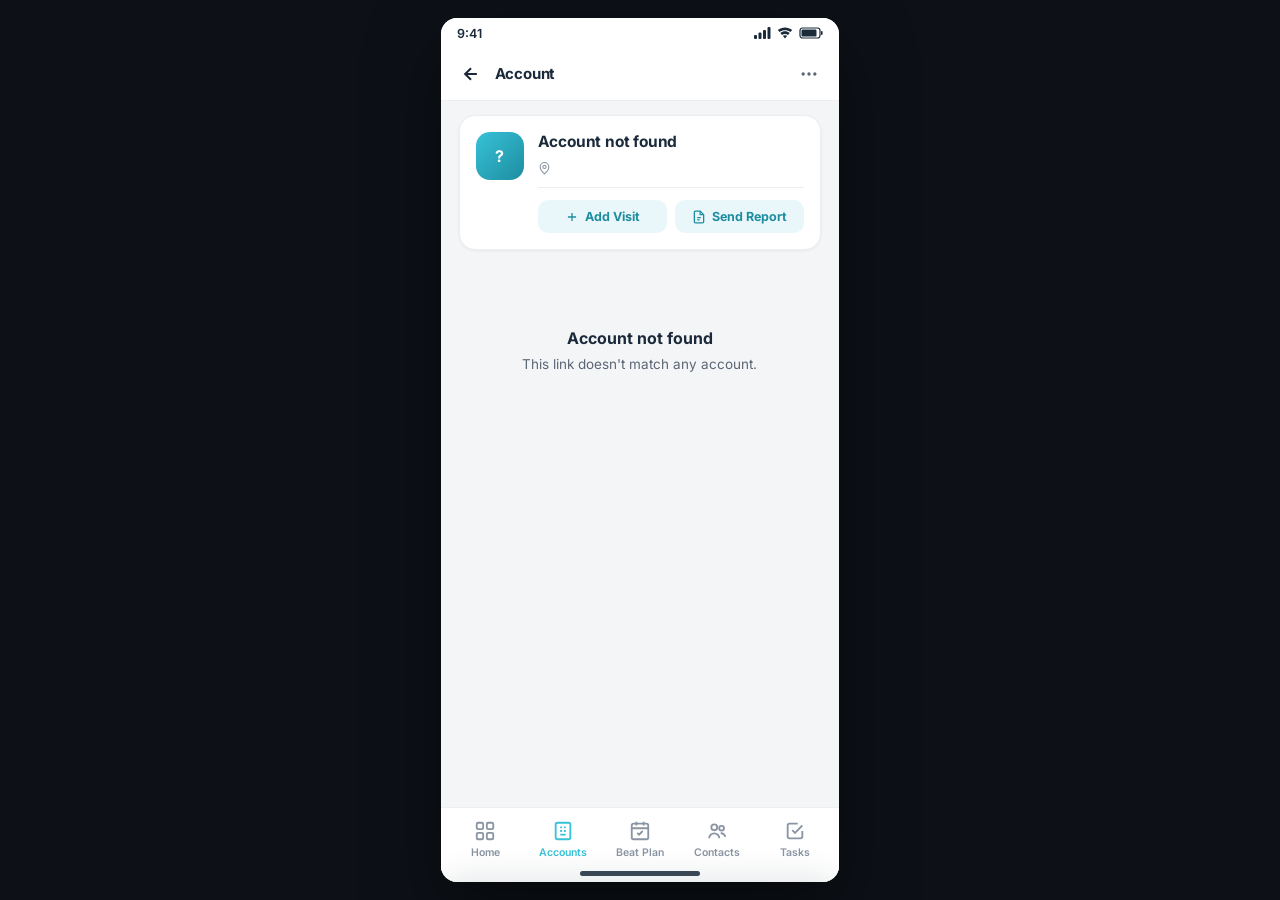
==== accounts/index.html @ ef7cdc22 "Phase 1: add account-centric Accounts module - ACCOUNTS data model with 3 types (referral/venue/corp" ====
<!DOCTYPE html>
<html lang="en">
<head>
<meta charset="UTF-8"/>
<meta name="viewport" content="width=device-width,initial-scale=1.0,maximum-scale=1.0,user-scalable=no"/>
<title>Accounts · Sakra Sales</title>
<link rel="preconnect" href="https://fonts.googleapis.com">
<link rel="preconnect" href="https://fonts.gstatic.com" crossorigin>
<link href="https://fonts.googleapis.com/css2?family=Inter:wght@400;600;700&display=swap" rel="stylesheet">
<link rel="stylesheet" href="/assets/styles.css">
</head>
<body>
<div class="device" id="device">
  <div class="stage">

    <!-- LIST -->
    <div class="screen-view" id="view-list">
      <div class="appheader">
        <div class="header-row">
          <h1 class="page-title">Accounts</h1>
          <div class="avatar" onclick="location.href='/profile'">RH</div>
        </div>
      </div>
      <div class="chiprow" id="account-chips"></div>
      <div class="searchwrap"><div class="search">
        <svg width="18" height="18" viewBox="0 0 24 24" fill="none" stroke="currentColor" stroke-width="2"><circle cx="11" cy="11" r="7"/><path d="M21 21l-4.3-4.3"/></svg>
        <input id="account-search" placeholder="Search by account name, area" oninput="renderAccounts()">
      </div></div>
      <div class="toolsrow">
        <span class="count" id="account-count">— accounts</span>
        <div class="tools">
          <button class="iconbtn" onclick="openSheet('a-filter')" title="Filter"><svg width="16" height="16" viewBox="0 0 24 24" fill="none" stroke="currentColor" stroke-width="2"><path d="M3 5h18l-7 8v6l-4 2v-8z"/></svg></button>
        </div>
      </div>
      <div class="screen"><div class="pad" id="account-list" style="padding-top:0;"></div></div>
    </div>

    <!-- DETAIL -->
    <div class="screen-view" id="view-detail">
      <div class="vd-topbar">
        <a class="vd-back" href="/accounts" onclick="event.preventDefault();bucketGo('/accounts');">
          <svg width="20" height="20" viewBox="0 0 24 24" fill="none" stroke="currentColor" stroke-width="2.5"><path d="M19 12H5M12 5l-7 7 7 7"/></svg>
        </a>
        <div class="vd-topbar-title">
          <div class="vd-visit-id">Account</div>
          <div class="vd-follow-up" id="ad-sub"></div>
        </div>
        <button class="vd-topbar-action" onclick="snack('More actions — built next.')"><svg width="20" height="20" viewBox="0 0 24 24" fill="currentColor"><circle cx="5" cy="12" r="2"/><circle cx="12" cy="12" r="2"/><circle cx="19" cy="12" r="2"/></svg></button>
      </div>
      <div class="screen"><div style="padding:0 0 32px;">
        <div class="vd-hero-wrap">
          <div class="vd-hero">
            <div class="vd-hero-avatar" id="ad-avatar">AC</div>
            <div class="vd-hero-body">
              <div class="vd-hero-top">
                <div style="min-width:0;flex:1;">
                  <div class="vd-hero-name" id="ad-name">Account</div>
                  <div class="vd-hero-spec" id="ad-type">Type</div>
                </div>
                <span class="pill up" id="ad-status" style="margin-top:2px;">Status</span>
              </div>
              <div class="vd-hero-clinic">
                <svg width="13" height="13" viewBox="0 0 24 24" fill="none" stroke="currentColor" stroke-width="2"><path d="M12 22s-8-7-8-13a8 8 0 0 1 16 0c0 6-8 13-8 13z"/><circle cx="12" cy="9" r="3"/></svg>
                <span class="ct" id="ad-addr"></span>
              </div>
              <div class="vd-hero-actions">
                <button class="vd-hero-action" onclick="addVisit()">
                  <svg width="14" height="14" viewBox="0 0 24 24" fill="none" stroke="currentColor" stroke-width="2.2"><path d="M12 5v14M5 12h14"/></svg>
                  Add Visit
                </button>
                <button class="vd-hero-action" onclick="snack('Send report — built next.')">
                  <svg width="14" height="14" viewBox="0 0 24 24" fill="none" stroke="currentColor" stroke-width="2.2"><path d="M14 2H6a2 2 0 0 0-2 2v16a2 2 0 0 0 2 2h12a2 2 0 0 0 2-2V8z"/><path d="M14 2v6h6M9 13h6M9 17h4"/></svg>
                  Send Report
                </button>
              </div>
            </div>
          </div>
        </div>
        <div style="padding:0 18px 32px;" id="ad-content"></div>
      </div></div>
    </div>

  </div>

  <!-- Filter sheet -->
  <div class="sheet-backdrop" id="a-filter-backdrop" onclick="closeSheet('a-filter')"></div>
  <div class="bottom-sheet" id="a-filter-sheet">
    <div class="sheet-handle"></div>
    <div class="sheet-header">
      <span class="sheet-title">Filters</span>
      <button class="sheet-close" onclick="closeSheet('a-filter')"><svg width="14" height="14" viewBox="0 0 24 24" fill="none" stroke="currentColor" stroke-width="2.5"><path d="M18 6L6 18M6 6l12 12"/></svg></button>
    </div>
    <div class="sf-section">
      <div class="sf-section-h">Status</div>
      <div class="sf-chips" id="a-filter-status"></div>
    </div>
    <div class="sheet-footer">
      <button class="btn secondary" onclick="resetAccountsFilter()">Reset</button>
      <button class="btn btn-primary" onclick="applyAccountsFilter()">Apply</button>
    </div>
  </div>
</div>

<script src="/assets/data.js"></script>
<script src="/assets/shell.js"></script>
<script>
initShell('accounts');

const as_={type:"All",filter:{status:[]},filterDraft:{status:[]}};

function renderChips(){
  const chips=[["All","All"],["referral","Referral"],["venue","Venue"],["corporate","Corporate"]];
  document.getElementById('account-chips').innerHTML=chips.map(([k,l])=>`<button class="chip ${as_.type===k?'active':''}" onclick="setType('${k}')">${l}</button>`).join('');
}
function setType(t){as_.type=t;renderChips();renderAccounts();}

/* ── Filter sheet ── */
const _openSheetOrig=openSheet;
openSheet=function(id){ if(id==='a-filter') populateAccountsFilterSheet(); _openSheetOrig(id); };
function populateAccountsFilterSheet(){
  as_.filterDraft={status:[...as_.filter.status]};
  document.getElementById('a-filter-status').innerHTML=["Prospect","Active","On-hold"].map(s=>`<button class="sf-chip-multi ${as_.filterDraft.status.includes(s)?'sel':''}" onclick="toggleAFilter('${s}',this)">${s}</button>`).join('');
}
function toggleAFilter(val,btn){
  const list=as_.filterDraft.status;const i=list.indexOf(val);
  if(i>=0) list.splice(i,1); else list.push(val);
  btn.classList.toggle('sel');
}
function applyAccountsFilter(){as_.filter={status:[...as_.filterDraft.status]};closeSheet('a-filter');renderAccounts();}
function resetAccountsFilter(){as_.filterDraft={status:[]};populateAccountsFilterSheet();}

function statusClass(s){return ACC_STATUS_CLASS[s]||'up';}

function renderAccounts(){
  const q=(document.getElementById('account-search').value||'').toLowerCase();
  let rows=ACCOUNTS.filter(a=>{
    const typeOk=as_.type==='All'||a.type===as_.type;
    const statusOk=!as_.filter.status.length||as_.filter.status.includes(a.status);
    const qOk=!q||a.name.toLowerCase().includes(q)||a.addr.toLowerCase().includes(q)||(a.sub||'').toLowerCase().includes(q);
    return typeOk&&statusOk&&qOk;
  });
  rows=[...rows].sort((x,y)=>x.created-y.created);
  document.getElementById('account-count').textContent=`${rows.length} account${rows.length!==1?'s':''}`;
  const list=document.getElementById('account-list');
  if(!rows.length){list.innerHTML='<div class="empty"><div class="et">No accounts found</div><div class="ed">Try a different name, type, or status.</div></div>';return;}
  list.innerHTML=rows.map(a=>{
    const slug=slugify(a.name);
    const meta=ACCOUNT_TYPE_META[a.type];
    const noVisit=/no visits/i.test(a.lastVisit);
    const foot=noVisit
      ?`<span class="foot-meta no-visits"><svg width="14" height="14" viewBox="0 0 24 24" fill="none" stroke="currentColor" stroke-width="2"><circle cx="12" cy="12" r="9"/><path d="M8 12h8"/></svg>No visits yet</span>`
      :`<span class="foot-meta"><svg width="14" height="14" viewBox="0 0 24 24" fill="none" stroke="currentColor" stroke-width="2"><circle cx="12" cy="12" r="9"/><path d="M12 7v5l3 2"/></svg>Last visit ${a.lastVisit}</span>`;
    return `<div class="card" onclick="bucketGo('/accounts/${slug}')">
      <div class="card-top">
        <span class="card-title">${a.name}</span>
        <div class="card-top-right"><span class="pill ${statusClass(a.status)}">${a.status}</span></div>
      </div>
      <div class="inner"><div class="line"><span style="color:var(--ink-2)">${meta.chip}:</span> ${a.sub}</div><div class="line sub">${a.addr}</div></div>
      <div class="card-foot">${foot}<button class="btn btn-primary" style="padding:7px 14px;font-size:var(--f-body);" onclick="event.stopPropagation();addVisitFor('${slug}')">Add Visit</button></div>
    </div>`;
  }).join('');
}

function vRow(label,val){return `<div class="vd-row"><span class="vd-row-label">${label}</span><span class="vd-row-value">${val||'—'}</span></div>`;}

const ad={current:null,acc:{info:true,contacts:true}};

function renderDetail(slug){
  const a=findAccountBySlug(slug);
  const content=document.getElementById('ad-content');
  if(!a){
    document.getElementById('ad-name').textContent='Account not found';
    document.getElementById('ad-type').textContent='';
    document.getElementById('ad-addr').textContent='';
    document.getElementById('ad-status').style.display='none';
    document.getElementById('ad-avatar').textContent='?';
    content.innerHTML='<div class="empty" style="margin-top:24px;"><div class="et">Account not found</div><div class="ed">This link doesn\'t match any account.</div></div>';
    return;
  }
  const meta=ACCOUNT_TYPE_META[a.type];
  document.getElementById('ad-status').style.display='';
  document.getElementById('ad-avatar').textContent=accInitials(a.name);
  document.getElementById('ad-name').textContent=a.name;
  document.getElementById('ad-type').textContent=`${meta.label} · ${a.sub}`;
  document.getElementById('ad-status').textContent=a.status;
  document.getElementById('ad-status').className=`pill ${statusClass(a.status)}`;
  document.getElementById('ad-addr').textContent=a.addr;
  document.getElementById('ad-sub').textContent=`${a.id} · Last visit ${a.lastVisit}`;
  ad.current=a; ad.acc={info:true,contacts:true};

  content.innerHTML=renderTypeInfo(a)+renderContacts(a);
  bindAccordions();
  document.querySelector('#view-detail .screen').scrollTop=0;
}

/* Type-specific info block */
function renderTypeInfo(a){
  let rows='';
  if(a.type==='referral'){
    rows=vRow('Priority Tier',`P${a.tier}`)
        +vRow('Aligned Specialties',a.specialties)
        +vRow('Referrals (MTD)',`${a.referralsMTD} of ${a.referralTarget} target`)
        +vRow('Competing Hospitals',a.competing);
  } else if(a.type==='venue'){
    rows=(a.households?vRow('Households',a.households.toLocaleString('en-IN')):'')
        +vRow('Footfall Potential',a.footfall)
        +vRow('Past Camps',a.pastCamps)
        +vRow('Preferred Timing',a.preferredTiming);
  } else if(a.type==='corporate'){
    rows=vRow('Employees',a.employees.toLocaleString('en-IN'))
        +vRow('Current Insurer',a.insurer)
        +vRow('Package Tier',a.packageTier)
        +vRow('Renewal Date',a.renewal);
  }
  const meta=ACCOUNT_TYPE_META[a.type];
  return `<div class="acc ${ad.acc.info?'open':''}" data-key="info">
    <div class="acc-head">
      <div class="acc-icon">${meta.icon}</div>
      <div class="acc-title"><div class="acc-name">${meta.label} details</div><div class="acc-sub">${meta.sub}</div></div>
      <svg class="acc-chev" width="18" height="18" viewBox="0 0 24 24" fill="none" stroke="currentColor" stroke-width="2.5"><path d="M6 9l6 6 6-6"/></svg>
    </div>
    <div class="acc-body">${rows}</div>
  </div>`;
}

/* Linked contacts */
function renderContacts(a){
  const rows=(a.contacts||[]).map(c=>`
    <div class="vd-row" style="align-items:flex-start;">
      <span class="vd-row-label">${c.role}</span>
      <span class="vd-row-value" style="text-align:right;">
        <div style="font-weight:700;color:var(--ink);">${c.n}</div>
        ${c.spec?`<div style="color:var(--ink-2);">${c.spec}</div>`:''}
        <div style="color:var(--teal-press);">${c.phone}</div>
        ${c.email?`<div style="color:var(--ink-3);font-size:var(--f-cap);">${c.email}</div>`:''}
      </span>
    </div>`).join('');
  return `<div class="acc ${ad.acc.contacts?'open':''}" data-key="contacts">
    <div class="acc-head">
      <div class="acc-icon"><svg width="16" height="16" viewBox="0 0 24 24" fill="none" stroke="currentColor" stroke-width="2"><circle cx="9" cy="8" r="3.2"/><path d="M3.5 20a5.5 5.5 0 0 1 11 0"/><circle cx="17" cy="9" r="2.6"/><path d="M16 14.5a4.5 4.5 0 0 1 5 4"/></svg></div>
      <div class="acc-title"><div class="acc-name">Contacts</div><div class="acc-sub">${(a.contacts||[]).length} linked to this account</div></div>
      <svg class="acc-chev" width="18" height="18" viewBox="0 0 24 24" fill="none" stroke="currentColor" stroke-width="2.5"><path d="M6 9l6 6 6-6"/></svg>
    </div>
    <div class="acc-body">${rows||'<div class="vd-row"><span class="vd-row-value">No contacts assigned yet</span></div>'}</div>
  </div>`;
}

function bindAccordions(){
  document.querySelectorAll('#ad-content .acc').forEach(acc=>{
    acc.querySelector('.acc-head').addEventListener('click',()=>{
      const k=acc.dataset.key;
      ad.acc[k]=!ad.acc[k];
      acc.classList.toggle('open',ad.acc[k]);
    });
  });
}

function addVisit(){ if(ad.current) snack(`Visit added to beat plan · ${ad.current.name} (pending approval)`); }
function addVisitFor(slug){ const a=findAccountBySlug(slug); if(a) snack(`Visit added to beat plan · ${a.name} (pending approval)`); }

function showView(name){
  document.getElementById('view-list').classList.toggle('active',name==='list');
  document.getElementById('view-detail').classList.toggle('active',name==='detail');
}

bucketRoute('/accounts',{
  list(){ showView('list'); renderChips(); renderAccounts(); },
  detail(slug){ showView('detail'); renderDetail(slug); },
});
</script>
</body>
</html>
---- assets/styles.css ----
/* ════════════════════════════════════════
   Shared design tokens + base styles
   ════════════════════════════════════════ */
:root{
  --teal:#37C2D8; --teal-press:#2AA7BC; --teal-deep:#1E8DA0; --teal-tint:#EAF7FA; --teal-tint-2:#DCF2F6;
  --bg:#F4F5F7; --surface:#FFFFFF; --border:#ECEEF1; --border-strong:#E2E5E9; --border-dashed:#E6E9EC;
  --ink:#1B2A3A; --ink-2:#5B6675; --ink-3:#8A95A3; --ink-4:#B4BDC6;
  --green:#2FA56C; --green-tint:#E7F5EE;
  --amber:#DD8A2A; --amber-tint:#FBF1E2;
  --red:#EF4A45; --red-tint:#FDECEB;
  --gray-dot:#B4BDC6;
  --f-display:26px; --f-h1:18px; --f-h2:16px; --f-sub:14.5px;
  --f-body:13.5px; --f-cap:12px; --f-label:11px;
  --r-card:16px; --r-inner:12px; --r-btn:12px; --r-pill:999px;
  --shadow-card:0 1px 3px rgba(27,42,58,.06);
  --shadow-sheet:0 -4px 32px rgba(27,42,58,.12);
}
*{box-sizing:border-box;-webkit-tap-highlight-color:transparent;}
html,body{margin:0;padding:0;}
body{
  font-family:'Inter',-apple-system,BlinkMacSystemFont,'Segoe UI',sans-serif;
  font-weight:400; background:#0d1117; color:var(--ink);
  display:flex; justify-content:center; align-items:center; min-height:100vh;
}
.device{position:relative;aspect-ratio:1440/3120;height:min(96vh,940px);width:auto;background:var(--bg);overflow:hidden;display:flex;flex-direction:column;box-shadow:0 30px 70px rgba(0,0,0,.5);border-radius:16px;}
@media(max-width:480px){body{background:var(--bg);}.device{width:100vw;height:100vh;max-height:none;aspect-ratio:auto;border-radius:0;box-shadow:none;}}
.statusbar{height:30px;flex:0 0 30px;background:var(--surface);display:flex;align-items:center;justify-content:space-between;padding:0 16px;font-size:12.5px;font-weight:600;color:var(--ink);}
.statusbar .right{display:flex;gap:6px;align-items:center;}
.stage{flex:1 1 auto;position:relative;overflow:hidden;min-height:0;}
.screen{flex:1 1 auto;overflow-y:auto;-webkit-overflow-scrolling:touch;min-height:0;}
.screen::-webkit-scrollbar{width:0;}
.pad{padding:14px 18px 32px;}

/* Headers */
.appheader,.chiprow,.searchwrap,.toolsrow{flex:0 0 auto;}
.appheader{background:var(--surface);padding:14px 18px 14px;}
.header-row{display:flex;align-items:center;justify-content:space-between;gap:12px;}
.page-title{font-size:22px;font-weight:700;letter-spacing:-.4px;margin:0;}
.greeting-block .hi{font-size:var(--f-display);font-weight:700;letter-spacing:-.6px;line-height:1.1;}
.greeting-block .meta{font-size:var(--f-cap);font-weight:400;color:var(--ink-2);margin-top:3px;}
.avatar{width:38px;height:38px;flex:0 0 38px;border-radius:50%;background:var(--teal);color:#fff;font-size:13px;font-weight:700;display:flex;align-items:center;justify-content:center;cursor:pointer;}

/* Date range pill */
.daterange{display:inline-flex;align-items:center;gap:7px;border:1px solid var(--border-strong);background:var(--surface);border-radius:var(--r-pill);padding:7px 13px;font-size:var(--f-body);font-weight:600;color:var(--ink);cursor:pointer;user-select:none;}
.daterange svg{color:var(--teal);}
.daterange .chev{color:var(--ink-3);}

/* Chips */
.chiprow{display:flex;gap:8px;overflow-x:auto;padding:0 18px 2px;background:var(--surface);}
.chiprow::-webkit-scrollbar{display:none;}
.appheader+.chiprow{padding-bottom:14px;}
.chip{flex:0 0 auto;border:none;cursor:pointer;background:#EEF0F3;color:var(--ink-2);padding:8px 16px;border-radius:var(--r-pill);font-family:'Inter',sans-serif;font-size:var(--f-body);font-weight:600;white-space:nowrap;transition:background .15s,color .15s;}
.chip.active{background:var(--teal);color:#fff;}

/* Search */
.searchwrap{padding:14px 18px 6px;background:var(--surface);}
.search{display:flex;align-items:center;gap:10px;border:1px solid var(--border-strong);border-radius:var(--r-btn);padding:11px 14px;background:var(--surface);}
.search svg{color:var(--ink-3);flex:0 0 auto;}
.search input{border:none;outline:none;font-family:'Inter',sans-serif;font-size:var(--f-sub);font-weight:400;width:100%;color:var(--ink);background:transparent;}
.search input::placeholder{color:var(--ink-3);font-weight:400;}

/* Tool row */
.toolsrow{display:flex;align-items:center;justify-content:space-between;padding:12px 18px 4px;}
.count{font-size:var(--f-sub);font-weight:700;color:var(--ink);}
.tools{display:flex;gap:8px;}
.iconbtn{width:36px;height:34px;border:1px solid var(--border-strong);background:var(--surface);border-radius:9px;cursor:pointer;display:flex;align-items:center;justify-content:center;color:var(--ink-2);}
.iconbtn:active{background:#F0F2F5;}

/* Cards */
.card{background:var(--surface);border:1px solid var(--border);border-radius:var(--r-card);padding:14px;margin:10px 0 0;box-shadow:var(--shadow-card);cursor:pointer;}
.card:active{background:#F8FAFB;}
.card-top{display:flex;align-items:flex-start;justify-content:space-between;gap:10px;}
.card-title{font-size:var(--f-h2);font-weight:700;color:var(--ink);line-height:1.25;flex:1 1 auto;min-width:0;word-break:break-word;}
.card-top-right{display:flex;align-items:center;gap:6px;flex:0 0 auto;flex-wrap:wrap;justify-content:flex-end;max-width:42%;}
.new-tag{font-size:9.5px;font-weight:800;letter-spacing:.4px;text-transform:uppercase;color:var(--teal-deep);background:var(--teal-tint);border:1px solid var(--teal-tint-2);padding:3px 7px;border-radius:var(--r-pill);}
.card.is-new{border-color:var(--teal-tint-2);background:linear-gradient(180deg,#F6FCFD 0%,#fff 70%);}
.foot-meta.no-visits,.foot-meta.no-visits svg{color:var(--ink-3);font-style:italic;}
.card-id{font-size:var(--f-cap);color:var(--ink-3);font-weight:600;flex:0 0 auto;padding-top:2px;}
.inner{background:var(--teal-tint);border-radius:var(--r-inner);padding:11px 12px;margin-top:11px;}
.inner .line{font-size:var(--f-body);font-weight:400;color:var(--ink);line-height:1.45;}
.inner .line.sub{color:var(--ink-2);margin-top:3px;}
.inner .accent{color:var(--teal);font-weight:600;}
.card-foot{display:flex;align-items:center;justify-content:space-between;margin-top:12px;gap:10px;}
.foot-meta{display:flex;align-items:center;gap:6px;font-size:var(--f-body);font-weight:400;color:var(--ink-2);}
.foot-meta svg{color:var(--ink-3);}
.foot-meta.danger,.foot-meta.danger svg{color:var(--red);}

/* Buttons */
.btn{border:none;cursor:pointer;font-family:'Inter',sans-serif;font-weight:700;border-radius:var(--r-btn);padding:10px 18px;font-size:var(--f-body);transition:background .15s,transform .05s;}
.btn:active{transform:scale(.97);}
.btn-primary{background:var(--teal);color:#fff;}
.btn-primary:active{background:var(--teal-press);}
.btn-ghost{background:transparent;color:var(--teal);padding:10px 6px;}
.btn-soft{background:var(--teal-tint);color:var(--teal-press);}

/* Atoms */
.dot{width:9px;height:9px;border-radius:50%;flex:0 0 9px;display:inline-block;}
.dotline{display:flex;align-items:center;gap:8px;}
.badge{font-size:var(--f-label);font-weight:700;letter-spacing:.2px;padding:3px 8px;border-radius:6px;flex:0 0 auto;}
.badge.tier1{background:var(--teal-tint-2);color:var(--teal-press);}
.badge.tier2{background:var(--amber-tint);color:var(--amber);}
.badge.tier3{background:#EEF0F3;color:var(--ink-2);}
.pill{font-size:var(--f-label);font-weight:700;padding:3px 9px;border-radius:var(--r-pill);border:1px solid;background:var(--surface);}
.pill.up{color:var(--teal-press);border-color:var(--teal);}
.pill.done{color:var(--green);border-color:#B7E2C9;background:var(--green-tint);}
.pill.miss{color:var(--red);border-color:#F6C2C0;background:var(--red-tint);}
.pill.wait{color:var(--amber);border-color:var(--amber);background:var(--amber-tint);}
.flag{display:inline-flex;align-items:center;gap:4px;font-size:var(--f-label);font-weight:700;}
.flag.high{color:var(--red);}.flag.med{color:var(--amber);}.flag.low{color:var(--ink-2);}
.section-h{font-size:var(--f-h1);font-weight:700;letter-spacing:-.3px;margin:22px 0 0;}
.empty{text-align:center;padding:54px 30px;color:var(--ink-2);}
.empty .ic{width:56px;height:56px;border-radius:16px;background:var(--teal-tint);color:var(--teal-press);display:flex;align-items:center;justify-content:center;margin:0 auto 14px;}
.empty .et{font-size:var(--f-h2);font-weight:700;color:var(--ink);}
.empty .ed{font-size:var(--f-body);font-weight:400;margin-top:6px;line-height:1.5;}

/* Bottom nav */
.bottomnav{flex:0 0 auto;background:var(--surface);border-top:1px solid var(--border);display:flex;padding:8px 6px calc(8px + env(safe-area-inset-bottom));}
.navitem{flex:1;border:none;background:transparent;cursor:pointer;font-family:'Inter',sans-serif;display:flex;flex-direction:column;align-items:center;gap:4px;padding:4px 0;color:var(--ink-3);font-size:10.5px;font-weight:600;text-decoration:none;}
.navitem.active{color:var(--teal);}
.navitem svg{display:block;}
.home-ind{height:5px;width:120px;background:#1B2A3A;border-radius:3px;margin:0 auto 6px;opacity:.85;}
.navwrap{background:var(--surface);}

/* Snackbar */
.snackbar{position:absolute;left:50%;bottom:104px;transform:translateX(-50%) translateY(20px);background:#1B2A3A;color:#fff;font-family:'Inter',sans-serif;font-size:var(--f-body);font-weight:600;padding:11px 18px;border-radius:10px;opacity:0;pointer-events:none;transition:opacity .22s,transform .22s;max-width:88%;text-align:center;z-index:50;}
.snackbar.show{opacity:1;transform:translateX(-50%) translateY(0);}

/* Screen views (within a bucket) */
.screen-view{position:absolute;inset:0;display:none;flex-direction:column;}
.screen-view.active{display:flex;}

/* ════════════════════════════════════════
   Dashboard
   ════════════════════════════════════════ */
.metric-grid{display:grid;grid-template-columns:1fr 1fr;gap:12px;}
.metric{background:var(--surface);border:1px solid var(--border);border-radius:var(--r-card);padding:16px;box-shadow:var(--shadow-card);}
.metric .ic{width:34px;height:34px;border-radius:10px;background:var(--teal-tint);display:flex;align-items:center;justify-content:center;color:var(--teal-press);margin-bottom:10px;}
.metric .num{font-size:26px;font-weight:700;letter-spacing:-.6px;line-height:1;}
.metric .lbl{font-size:var(--f-cap);font-weight:400;color:var(--ink-2);margin-top:5px;line-height:1.35;}
.beat-card{background:var(--surface);border:1px solid var(--border);border-radius:var(--r-card);padding:16px;box-shadow:var(--shadow-card);margin-top:12px;}
.beat-top{display:flex;justify-content:space-between;align-items:baseline;}
.beat-top .big{font-size:20px;font-weight:700;letter-spacing:-.3px;}
.beat-top .small{font-size:var(--f-cap);font-weight:600;color:var(--ink-2);}
.progress{height:7px;border-radius:var(--r-pill);background:#EEF0F3;margin:14px 0 12px;overflow:hidden;}
.progress>span{display:block;height:100%;background:var(--teal);border-radius:var(--r-pill);}
.beat-stats{display:flex;justify-content:space-between;text-align:center;}
.beat-stats div{flex:1;}
.beat-stats .v{font-size:18px;font-weight:700;}
.beat-stats .k{font-size:var(--f-label);font-weight:600;color:var(--ink-2);margin-top:2px;text-transform:uppercase;letter-spacing:.3px;}
.beat-stats .v.done{color:var(--green);}.beat-stats .v.rem{color:var(--teal-press);}.beat-stats .v.miss{color:var(--red);}
.qrow{display:flex;align-items:center;gap:13px;background:var(--surface);border:1px solid var(--border);border-radius:var(--r-card);padding:14px;margin-top:10px;cursor:pointer;box-shadow:var(--shadow-card);text-decoration:none;color:inherit;}
.qrow:active{background:#FAFBFC;}
.qrow .ic{width:36px;height:36px;border-radius:10px;background:var(--teal-tint);color:var(--teal-press);display:flex;align-items:center;justify-content:center;flex:0 0 36px;}
.qrow .qt{font-size:var(--f-sub);font-weight:700;flex:1;}
.qrow .chev{color:var(--ink-3);}

/* ════════════════════════════════════════
   Today's plan list
   ════════════════════════════════════════ */
.plan-date-bar{background:var(--surface);padding:10px 18px 12px;flex:0 0 auto;}
.plan-date-btn{position:relative;display:inline-flex;align-items:center;gap:8px;border:1px solid var(--border-strong);border-radius:var(--r-pill);padding:8px 13px;font-size:var(--f-body);font-weight:600;color:var(--ink);cursor:pointer;user-select:none;}
.plan-date-btn svg:first-child{color:var(--teal);}
.plan-date-btn .chev{color:var(--ink-3);}
.plan-date-btn input[type="date"]{position:absolute;inset:0;width:100%;height:100%;opacity:0;cursor:pointer;font-size:16px;border:none;background:transparent;}
.plan-statusbar{display:flex;gap:8px;overflow-x:auto;padding:0 18px 14px;background:var(--surface);border-bottom:1px solid var(--border);flex:0 0 auto;}
.plan-statusbar::-webkit-scrollbar{display:none;}
.plan-stat-chip{flex:0 0 auto;border:none;background:#EEF0F3;color:var(--ink-2);padding:8px 14px;border-radius:var(--r-pill);font-family:'Inter',sans-serif;font-size:var(--f-cap);font-weight:600;cursor:pointer;display:inline-flex;align-items:center;gap:7px;white-space:nowrap;transition:background .12s,color .12s;}
.plan-stat-chip:active{background:#E4E8EC;}
.plan-stat-chip.sel{background:var(--teal);color:#fff;}
.plan-stat-chip .ct{display:inline-flex;align-items:center;justify-content:center;min-width:18px;height:18px;font-size:10.5px;font-weight:700;padding:0 5px;border-radius:9px;background:rgba(27,42,58,.08);color:var(--ink-2);}
.plan-stat-chip.sel .ct{background:rgba(255,255,255,.22);color:#fff;}
.plan-count{font-size:var(--f-cap);color:var(--ink-2);font-weight:600;margin:4px 0 4px;padding:0 2px;}
.vc{background:var(--surface);border:1px solid var(--border);border-radius:var(--r-card);margin-top:10px;cursor:pointer;box-shadow:var(--shadow-card);overflow:hidden;transition:background .1s,border-color .15s;text-decoration:none;color:inherit;display:block;}
.vc:active{background:#F8FAFB;}
.vc.is-waiting{border-color:var(--amber);box-shadow:0 0 0 1px var(--amber) inset,var(--shadow-card);}
.vc-top{display:flex;align-items:center;justify-content:space-between;gap:10px;padding:13px 14px 0;}
.vc-time-wrap{display:inline-flex;align-items:baseline;gap:5px;color:var(--ink);}
.vc-time{font-size:13.5px;font-weight:700;letter-spacing:-.2px;}
.vc-ap{font-size:11px;font-weight:700;color:var(--ink-3);}
.vc-dur{font-size:11px;font-weight:600;color:var(--ink-3);margin-left:6px;}
.vc-status-pill{flex:0 0 auto;}
.vc-wait-badge{display:inline-flex;align-items:center;gap:4px;font-size:var(--f-label);font-weight:700;color:#fff;background:var(--amber);border-radius:var(--r-pill);padding:3px 9px;flex:0 0 auto;}
.vc-body{padding:8px 14px 0;}
.vc-name{font-size:15px;font-weight:700;color:var(--ink);line-height:1.3;overflow:hidden;text-overflow:ellipsis;white-space:nowrap;letter-spacing:-.15px;}
.vc-sub{display:flex;align-items:center;gap:6px;margin-top:3px;font-size:var(--f-cap);font-weight:400;color:var(--ink-2);}
.vc-sub .sp{font-weight:700;color:var(--ink-2);flex:0 0 auto;}
.vc-sub .dot-sep{color:var(--ink-4);}
.vc-sub .cl{overflow:hidden;text-overflow:ellipsis;white-space:nowrap;flex:1;min-width:0;}
.vc-foot{display:flex;align-items:center;justify-content:space-between;gap:10px;margin-top:12px;padding:10px 14px;border-top:1px dashed var(--border-dashed);}
.vc-vtype{display:inline-flex;align-items:center;gap:5px;font-size:var(--f-cap);font-weight:600;color:var(--ink-2);}
.vc-vtype svg{color:var(--teal-press);}
.vc-tips-btn{display:inline-flex;align-items:center;gap:6px;border:none;background:var(--teal-tint);color:var(--teal-deep);padding:6px 11px;border-radius:var(--r-pill);font-family:'Inter',sans-serif;font-size:11.5px;font-weight:700;cursor:pointer;}
.vc-tips-btn:active{background:var(--teal-tint-2);}

/* ════════════════════════════════════════
   Visit detail
   ════════════════════════════════════════ */
.vd-topbar{background:var(--surface);padding:8px 12px 8px;display:flex;align-items:center;gap:6px;border-bottom:1px solid var(--border);flex:0 0 auto;}
.vd-back{width:36px;height:36px;border:none;background:transparent;cursor:pointer;display:flex;align-items:center;justify-content:center;color:var(--ink);flex:0 0 36px;border-radius:50%;text-decoration:none;}
.vd-back:active{background:#F0F2F5;}
.vd-topbar-title{flex:1;}
.vd-visit-id{font-size:15px;font-weight:700;color:var(--ink);letter-spacing:-.2px;}
.vd-follow-up{font-size:11.5px;font-weight:400;color:var(--ink-2);margin-top:1px;}
.vd-topbar-action{width:36px;height:36px;border:none;background:transparent;cursor:pointer;display:flex;align-items:center;justify-content:center;color:var(--ink-2);border-radius:50%;}
.vd-topbar-action:active{background:#F0F2F5;}
.vd-hero-wrap{padding:14px 18px 0;}
.vd-hero{background:var(--surface);border:1px solid var(--border);border-radius:var(--r-card);padding:16px;box-shadow:var(--shadow-card);display:flex;gap:14px;}
.vd-hero-avatar{width:48px;height:48px;border-radius:14px;flex:0 0 48px;background:linear-gradient(135deg,var(--teal) 0%,var(--teal-deep) 100%);color:#fff;font-weight:700;font-size:16px;letter-spacing:.3px;display:flex;align-items:center;justify-content:center;}
.vd-hero-body{flex:1;min-width:0;}
.vd-hero-top{display:flex;align-items:flex-start;justify-content:space-between;gap:10px;}
.vd-hero-name{font-size:15.5px;font-weight:700;color:var(--ink);line-height:1.3;letter-spacing:-.2px;}
.vd-hero-spec{font-size:var(--f-cap);font-weight:600;color:var(--teal-deep);margin-top:2px;}
.vd-hero-clinic{display:flex;align-items:center;gap:5px;font-size:var(--f-cap);font-weight:400;color:var(--ink-2);margin-top:8px;}
.vd-hero-clinic svg{color:var(--ink-3);flex:0 0 auto;}
.vd-hero-clinic .ct{overflow:hidden;text-overflow:ellipsis;white-space:nowrap;}
.vd-tabbar{display:flex;overflow-x:auto;background:var(--surface);border-bottom:1px solid var(--border);padding:0 14px;flex:0 0 auto;margin-top:14px;}
.vd-tabbar::-webkit-scrollbar{display:none;}
.vd-tab{flex:0 0 auto;border:none;background:transparent;cursor:pointer;font-family:'Inter',sans-serif;font-size:var(--f-body);font-weight:600;color:var(--ink-2);padding:13px 14px 11px;border-bottom:2px solid transparent;white-space:nowrap;}
.vd-tab.active{color:var(--teal-deep);border-bottom-color:var(--teal);font-weight:700;}
.vd-section{background:var(--surface);border:1px solid var(--border);border-radius:var(--r-card);padding:14px;margin-top:12px;box-shadow:var(--shadow-card);}
.vd-section-title{display:flex;align-items:center;gap:8px;font-size:13px;font-weight:700;color:var(--ink);margin-bottom:12px;letter-spacing:.1px;text-transform:uppercase;}
.vd-section-title .it{width:22px;height:22px;border-radius:6px;background:var(--teal-tint);color:var(--teal-deep);display:inline-flex;align-items:center;justify-content:center;flex:0 0 22px;}
.vd-row{display:flex;justify-content:space-between;align-items:flex-start;gap:14px;padding:9px 0;border-bottom:1px solid var(--border);}
.vd-row:last-child{border-bottom:none;padding-bottom:0;}
.vd-row:first-of-type{padding-top:0;}
.vd-row-label{font-size:var(--f-cap);color:var(--ink-2);font-weight:400;flex:0 0 110px;}
.vd-row-value{font-size:var(--f-body);color:var(--ink);font-weight:600;text-align:right;flex:1;line-height:1.4;}

/* Accordions */
.acc{background:var(--surface);border:1px solid var(--border);border-radius:var(--r-card);margin-top:10px;box-shadow:var(--shadow-card);overflow:hidden;}
.acc-head{display:flex;align-items:center;gap:12px;padding:14px 16px;cursor:pointer;user-select:none;}
.acc-head:active{background:#F8FAFB;}
.acc-icon{width:32px;height:32px;border-radius:9px;background:var(--teal-tint);color:var(--teal-deep);display:flex;align-items:center;justify-content:center;flex:0 0 32px;}
.acc-title{flex:1;min-width:0;}
.acc-name{font-size:var(--f-sub);font-weight:700;color:var(--ink);line-height:1.2;letter-spacing:-.1px;}
.acc-sub{font-size:11.5px;font-weight:400;color:var(--ink-2);margin-top:2px;line-height:1.3;}
.acc-chev{color:var(--ink-3);transition:transform .25s ease;flex:0 0 18px;}
.acc.open .acc-chev{transform:rotate(180deg);}
.acc-body{display:none;padding:0 16px 16px;border-top:1px solid var(--border);padding-top:14px;}
.acc.open .acc-body{display:block;}

/* Behavior + topics */
.beh-list{display:flex;flex-direction:column;gap:12px;}
.beh-item{display:flex;gap:11px;}
.beh-icon{width:30px;height:30px;border-radius:8px;background:var(--teal-tint);color:var(--teal-deep);display:flex;align-items:center;justify-content:center;flex:0 0 30px;}
.beh-content{flex:1;min-width:0;}
.beh-label{font-size:var(--f-cap);font-weight:700;color:var(--ink);line-height:1.3;}
.beh-val{font-size:var(--f-cap);font-weight:400;color:var(--ink-2);margin-top:3px;line-height:1.5;}
.tp-item{display:flex;gap:11px;padding:11px 12px;background:#F7FAFB;border:1px solid var(--border);border-radius:10px;margin-top:8px;}
.tp-item:first-child{margin-top:0;}
.tp-num{width:22px;height:22px;border-radius:50%;background:var(--teal);color:#fff;font-size:11px;font-weight:700;display:flex;align-items:center;justify-content:center;flex:0 0 22px;}
.tp-text{font-size:var(--f-body);color:var(--ink);line-height:1.5;font-weight:400;}

/* Recent interactions */
.ri-grid{display:grid;grid-template-columns:1fr 1fr;gap:10px;margin-bottom:14px;}
.ri-stat{background:#F7FAFB;border:1px solid var(--border);border-radius:10px;padding:11px 12px;}
.ri-stat-lbl{font-size:10.5px;font-weight:700;color:var(--ink-3);text-transform:uppercase;letter-spacing:.4px;}
.ri-stat-val{font-size:13.5px;font-weight:700;color:var(--ink);margin-top:5px;letter-spacing:-.1px;}
.ri-stat-sub{font-size:10.5px;font-weight:400;color:var(--ink-2);margin-top:1px;}
.ri-recent-h{font-size:11.5px;font-weight:700;color:var(--ink-3);text-transform:uppercase;letter-spacing:.4px;margin-bottom:8px;}
.ri-recent-row{display:flex;align-items:center;gap:10px;padding:8px 0;border-bottom:1px solid var(--border);}
.ri-recent-row:last-child{border-bottom:none;padding-bottom:0;}
.ri-recent-dot{width:8px;height:8px;border-radius:50%;flex:0 0 8px;}
.ri-recent-info{flex:1;min-width:0;}
.ri-recent-title{font-size:var(--f-cap);font-weight:700;color:var(--ink);}
.ri-recent-sub{font-size:10.5px;font-weight:400;color:var(--ink-2);margin-top:1px;}
.ri-recent-date{font-size:10.5px;font-weight:600;color:var(--ink-3);flex:0 0 auto;}

/* Timeline (past visits / activity) */
.tl-card{background:var(--surface);border:1px solid var(--border);border-radius:var(--r-card);box-shadow:var(--shadow-card);margin-top:12px;overflow:hidden;}
.tl-card-h{font-size:11.5px;font-weight:700;color:var(--ink-3);letter-spacing:.4px;text-transform:uppercase;padding:14px 16px 0;}
.tl-list{padding:8px 16px 14px;}
.tl-item{display:flex;gap:12px;padding:12px 0;border-bottom:1px solid var(--border);}
.tl-item:last-child{border-bottom:none;padding-bottom:4px;}
.tl-item:first-child{padding-top:8px;}
.tl-left{position:relative;display:flex;flex-direction:column;align-items:center;width:24px;flex:0 0 24px;}
.tl-dot{width:14px;height:14px;border-radius:50%;background:var(--surface);border:2px solid var(--teal);flex:0 0 14px;z-index:1;}
.tl-dot.pos{background:var(--green);border-color:var(--green);}
.tl-dot.neu{background:var(--amber);border-color:var(--amber);}
.tl-dot.neg{background:var(--red);border-color:var(--red);}
.tl-dot.act{background:var(--teal);border-color:var(--teal);}
.tl-line{position:absolute;top:18px;bottom:-12px;left:50%;width:2px;background:var(--border-strong);transform:translateX(-50%);}
.tl-item:last-child .tl-line{display:none;}
.tl-body{flex:1;min-width:0;}
.tl-row{display:flex;align-items:flex-start;justify-content:space-between;gap:10px;}
.tl-title{font-size:var(--f-body);font-weight:700;color:var(--ink);line-height:1.3;}
.tl-pill{font-size:10.5px;font-weight:700;padding:2px 7px;border-radius:var(--r-pill);flex:0 0 auto;}
.tl-pill.pos{background:var(--green-tint);color:var(--green);}
.tl-pill.neu{background:var(--amber-tint);color:var(--amber);}
.tl-pill.neg{background:var(--red-tint);color:var(--red);}
.tl-meta{display:flex;align-items:center;gap:6px;margin-top:4px;font-size:11px;font-weight:400;color:var(--ink-2);}
.tl-meta .sep{color:var(--ink-4);}
.tl-detail{font-size:var(--f-cap);color:var(--ink-2);margin-top:6px;line-height:1.5;}
.tl-by{font-size:10.5px;font-weight:600;color:var(--ink-3);margin-top:6px;display:inline-flex;align-items:center;gap:5px;}

/* Footer (visit detail / contact detail) */
.vd-footer{flex:0 0 auto;display:flex;gap:10px;padding:12px 18px calc(12px + env(safe-area-inset-bottom));background:var(--surface);border-top:1px solid var(--border);}

/* ════════════════════════════════════════
   Bottom sheets (shared)
   ════════════════════════════════════════ */
.sheet-backdrop{position:absolute;inset:0;z-index:70;background:rgba(27,42,58,.4);opacity:0;pointer-events:none;transition:opacity .28s ease;}
.sheet-backdrop.open{opacity:1;pointer-events:auto;}
.bottom-sheet{position:absolute;bottom:0;left:0;right:0;z-index:80;background:var(--surface);border-radius:20px 20px 0 0;padding:0 18px 32px;box-shadow:var(--shadow-sheet);transform:translateY(100%);transition:transform .32s cubic-bezier(.32,.72,0,1);max-height:80%;overflow-y:auto;}
.bottom-sheet.open{transform:translateY(0);}
.sheet-handle{width:36px;height:4px;border-radius:2px;background:var(--border-strong);margin:12px auto 0;}
.sheet-header{display:flex;align-items:center;justify-content:space-between;margin:16px 0 18px;}
.sheet-title{font-size:var(--f-h2);font-weight:700;letter-spacing:-.2px;color:var(--ink);}
.sheet-close{width:28px;height:28px;border-radius:50%;border:none;cursor:pointer;background:#EEF0F3;color:var(--ink-2);display:flex;align-items:center;justify-content:center;}

/* Date picker fields */
.dp-quick{display:flex;gap:8px;margin-bottom:20px;}
.dp-chip{flex:0 0 auto;border:1px solid var(--border-strong);background:var(--surface);color:var(--ink-2);padding:7px 14px;border-radius:var(--r-pill);font-family:'Inter',sans-serif;font-size:var(--f-cap);font-weight:600;cursor:pointer;transition:background .12s,color .12s,border-color .12s;}
.dp-chip.sel{background:var(--teal-tint-2);color:var(--teal-press);border-color:var(--teal);}
.dp-fields{display:flex;align-items:flex-end;gap:10px;margin-bottom:20px;}
.dp-field{flex:1;}
.dp-field-label{font-size:var(--f-label);font-weight:700;color:var(--ink-3);text-transform:uppercase;letter-spacing:.5px;margin-bottom:6px;}
.dp-date-wrap{position:relative;border:1.5px solid var(--border-strong);border-radius:var(--r-btn);padding:12px 12px;display:flex;align-items:center;justify-content:space-between;overflow:hidden;cursor:pointer;transition:border-color .15s;}
.dp-date-wrap:focus-within{border-color:var(--teal);}
.dp-date-display{font-size:var(--f-body);font-weight:700;color:var(--ink);pointer-events:none;}
.dp-date-wrap input[type="date"]{position:absolute;inset:0;width:100%;height:100%;opacity:0;cursor:pointer;font-size:16px;border:none;background:transparent;}
.dp-arrow{color:var(--ink-3);align-self:center;margin-top:20px;}

/* Tips sheet */
.tips-doc-name{font-size:var(--f-body);font-weight:700;color:var(--teal-press);margin-top:2px;}
.tips-item{display:flex;gap:11px;padding:12px;background:var(--teal-tint);border-radius:10px;margin-top:8px;}
.tips-item-num{width:22px;height:22px;border-radius:50%;background:var(--teal);color:#fff;font-size:11px;font-weight:700;display:flex;align-items:center;justify-content:center;flex:0 0 22px;margin-top:1px;}
.tips-item-text{font-size:var(--f-body);color:var(--ink);line-height:1.55;}

/* ════════════════════════════════════════
   Task detail (B2B style)
   ════════════════════════════════════════ */
.tk-topbar{background:var(--surface);padding:10px 18px 12px;flex:0 0 auto;border-bottom:1px solid var(--border);display:flex;align-items:flex-start;gap:6px;}
.tk-back{width:28px;height:28px;border:none;background:transparent;cursor:pointer;display:flex;align-items:center;justify-content:center;color:var(--ink);flex:0 0 28px;margin-top:2px;text-decoration:none;}
.tk-title-block{flex:1;}
.tk-id{font-size:17px;font-weight:700;color:var(--ink);letter-spacing:-.2px;line-height:1.2;}
.tk-id-sub{font-size:12.5px;font-weight:400;color:var(--ink-2);margin-top:3px;}
.tk-banner{margin:14px 18px 0;background:#E3F1F4;border:1px solid #C8E5EA;border-radius:14px;padding:16px 18px;}
.tk-banner-t{font-size:15px;font-weight:700;color:var(--ink);letter-spacing:-.1px;}
.tk-single-tab{margin:18px 18px 0;}
.tk-single-tab .pill-tab{display:inline-block;background:var(--teal);color:#fff;padding:8px 22px;border-radius:var(--r-pill);font-weight:700;font-size:var(--f-body);}
.tk-card{background:var(--surface);border:1px solid var(--border);border-radius:var(--r-card);margin:14px 18px 0;padding:18px;box-shadow:var(--shadow-card);}
.tk-card-title{font-size:16px;font-weight:700;color:var(--ink);letter-spacing:-.2px;line-height:1.3;}
.tk-pill-row{display:flex;gap:8px;margin-top:10px;flex-wrap:wrap;}
.tk-prio-pill{display:inline-block;font-size:11px;font-weight:700;padding:4px 11px;border-radius:6px;}
.tk-prio-pill.high{background:#FDECEB;color:var(--red);}
.tk-prio-pill.med{background:var(--amber-tint);color:var(--amber);}
.tk-prio-pill.low{background:#EEF0F3;color:var(--ink-2);}
.tk-status-pill{display:inline-block;font-size:11px;font-weight:700;padding:4px 11px;border-radius:6px;background:var(--teal-tint);color:var(--teal-deep);border:1px solid var(--teal);}
.tk-divider{height:1px;background:var(--border);margin:14px 0;}
.tk-row{display:flex;justify-content:space-between;align-items:flex-start;gap:14px;padding:8px 0;}
.tk-row-label{font-size:13px;color:var(--ink-2);font-weight:400;flex:0 0 110px;}
.tk-row-value{font-size:13px;color:var(--ink);font-weight:600;text-align:right;flex:1;line-height:1.4;}
.tk-desc-block{margin-top:8px;padding-top:14px;border-top:1px solid var(--border);}
.tk-desc-head{display:flex;align-items:center;gap:7px;font-size:13px;font-weight:700;color:var(--ink);margin-bottom:6px;}
.tk-desc-head svg{color:var(--teal-deep);}
.tk-desc-text{font-size:13px;color:var(--ink-2);line-height:1.55;}
.tk-desc-text .read-more{color:var(--teal-press);font-weight:700;cursor:pointer;}

.tk-history{margin:14px 18px 0;background:var(--surface);border:1px solid var(--border);border-radius:var(--r-card);box-shadow:var(--shadow-card);overflow:hidden;}
.tk-history-head{display:flex;align-items:center;justify-content:space-between;padding:14px 18px;cursor:pointer;user-select:none;background:#EEF4F6;}
.tk-history-h{font-size:15px;font-weight:700;color:var(--ink);}
.tk-history-chev{color:var(--ink-2);transition:transform .25s ease;}
.tk-history.open .tk-history-chev{transform:rotate(180deg);}
.tk-history-body{display:none;padding:14px 18px 18px;}
.tk-history.open .tk-history-body{display:block;}
.tk-tl-item{display:flex;gap:14px;padding-bottom:18px;position:relative;}
.tk-tl-item:last-child{padding-bottom:0;}
.tk-tl-left{position:relative;display:flex;flex-direction:column;align-items:center;width:18px;flex:0 0 18px;}
.tk-tl-dot{width:14px;height:14px;border-radius:50%;border:2px solid var(--teal);background:var(--surface);flex:0 0 14px;z-index:1;}
.tk-tl-dot.active{background:var(--teal);}
.tk-tl-dot.past{border-color:var(--ink-4);background:var(--ink-4);}
.tk-tl-line{position:absolute;top:18px;bottom:-4px;left:50%;width:2px;background:var(--border-strong);transform:translateX(-50%);}
.tk-tl-item:last-child .tk-tl-line{display:none;}
.tk-tl-body{flex:1;min-width:0;}
.tk-tl-date{font-size:12.5px;font-weight:700;color:var(--ink);}
.tk-tl-card{margin-top:8px;background:#F4F7F9;border:1px solid var(--border);border-radius:10px;padding:11px 12px;}
.tk-tl-event{font-size:13px;font-weight:700;color:var(--ink);}
.tk-tl-meta{font-size:12px;color:var(--ink-2);margin-top:3px;line-height:1.45;}
.tk-tl-meta strong{font-weight:700;color:var(--ink);}
.tk-tl-by{font-size:11.5px;color:var(--ink-3);margin-top:6px;font-weight:400;}

.tk-footer{flex:0 0 auto;padding:12px 18px calc(12px + env(safe-area-inset-bottom));background:var(--surface);border-top:1px solid var(--border);}
.tk-footer .btn{width:100%;padding:14px;font-size:var(--f-sub);}

/* ════════════════════════════════════════
   Task EDIT form
   ════════════════════════════════════════ */
.tke-header-card{background:var(--surface);padding:14px 18px 16px;border-bottom:1px solid var(--border);}
.tke-account{font-size:15px;font-weight:700;color:var(--ink);letter-spacing:-.1px;}
.tke-row{display:flex;align-items:center;gap:8px;margin-top:4px;}
.tke-row-title{font-size:13px;color:var(--ink-2);font-weight:400;flex:1;overflow:hidden;text-overflow:ellipsis;white-space:nowrap;}
.tke-form{padding:14px 18px 100px;}
.tke-field{margin-top:18px;}
.tke-field:first-child{margin-top:6px;}
.tke-label{display:block;font-size:12.5px;font-weight:600;color:var(--ink-2);margin-bottom:6px;}
.tke-label .req{color:var(--red);}
.tke-input,.tke-select,.tke-textarea{width:100%;font-family:'Inter',sans-serif;font-size:14.5px;font-weight:600;color:var(--ink);background:var(--surface);border:1.5px solid var(--border-strong);border-radius:10px;padding:13px 14px;outline:none;transition:border-color .15s;}
.tke-input:focus,.tke-select:focus,.tke-textarea:focus{border-color:var(--teal);}
.tke-textarea{min-height:90px;resize:vertical;font-weight:400;}
.tke-select{appearance:none;background-image:url("data:image/svg+xml;utf8,<svg xmlns='http://www.w3.org/2000/svg' width='14' height='14' viewBox='0 0 24 24' fill='none' stroke='%238A95A3' stroke-width='2.5'><path d='M6 9l6 6 6-6'/></svg>");background-repeat:no-repeat;background-position:right 14px center;padding-right:36px;}
.tke-chips{display:flex;flex-wrap:wrap;gap:10px;}
.tke-chip{padding:11px 22px;border-radius:10px;border:1.5px solid var(--border-strong);background:var(--surface);color:var(--ink-2);font-family:'Inter',sans-serif;font-size:13.5px;font-weight:700;cursor:pointer;transition:background .12s,color .12s,border-color .12s;}
.tke-chip.sel{background:#FDECEB;color:var(--red);border-color:#F8C8C6;}
.tke-chip.sel-status{background:var(--teal-tint);color:var(--teal-deep);border-color:var(--teal);}
.tke-chip.sel-amber{background:var(--amber-tint);color:var(--amber);border-color:var(--amber);}
.tke-chip.sel-low{background:#EEF0F3;color:var(--ink-2);border-color:var(--ink-3);}

/* ════════════════════════════════════════
   Profile page
   ════════════════════════════════════════ */
.pf-topbar{background:var(--surface);padding:14px 18px 14px;display:flex;align-items:center;gap:6px;flex:0 0 auto;}
.pf-back{width:32px;height:32px;border:none;background:transparent;cursor:pointer;display:flex;align-items:center;justify-content:center;color:var(--ink);flex:0 0 32px;text-decoration:none;border-radius:50%;}
.pf-back:active{background:#F0F2F5;}
.pf-title{font-size:17px;font-weight:700;color:var(--ink);letter-spacing:-.2px;}
.pf-divider{height:8px;background:var(--bg);}
.pf-hero{background:var(--surface);padding:18px;display:flex;gap:14px;align-items:flex-start;}
.pf-avatar{width:60px;height:60px;border-radius:50%;background:var(--teal-tint);color:var(--teal-deep);font-weight:700;font-size:18px;display:flex;align-items:center;justify-content:center;flex:0 0 60px;letter-spacing:.5px;}
.pf-info{flex:1;min-width:0;}
.pf-name{font-size:16px;font-weight:700;color:var(--ink);letter-spacing:-.2px;}
.pf-meta{font-size:13px;color:var(--ink-2);font-weight:400;margin-top:4px;line-height:1.4;}
.pf-role{font-size:13px;color:var(--ink-2);font-weight:400;margin-top:1px;}
.pf-ws-row{display:flex;align-items:center;gap:8px;margin-top:10px;flex-wrap:wrap;}
.pf-ws-label{font-size:13px;color:var(--ink-2);font-weight:600;}
.pf-ws-pill{display:inline-block;background:var(--teal-tint);color:var(--teal-deep);border:1px solid var(--teal);padding:4px 12px;border-radius:6px;font-size:12.5px;font-weight:700;}
.pf-list{background:var(--surface);}
.pf-item{display:flex;align-items:center;gap:14px;padding:14px 18px;cursor:pointer;text-decoration:none;color:inherit;border-bottom:1px solid var(--border);}
.pf-item:last-child{border-bottom:none;}
.pf-item:active{background:#F8FAFB;}
.pf-item-ic{width:34px;height:34px;border-radius:50%;background:var(--teal-tint);color:var(--teal-deep);display:flex;align-items:center;justify-content:center;flex:0 0 34px;}
.pf-item-t{flex:1;font-size:14.5px;font-weight:600;color:var(--ink);}
.pf-item-chev{color:var(--ink-3);}

/* Profile subpage common (My Profile, Reset Password) */
.pf-sub-screen{display:flex;flex-direction:column;height:100%;}
.pf-sub-body{padding:0 18px 32px;}
.pf-step-indicator{display:flex;align-items:center;gap:8px;font-size:11.5px;font-weight:700;color:var(--ink-2);text-transform:uppercase;letter-spacing:.4px;margin:6px 0 18px;}
.pf-step-dots{display:flex;gap:4px;}
.pf-step-dot{width:24px;height:4px;border-radius:2px;background:var(--border-strong);}
.pf-step-dot.done{background:var(--teal);}
.pf-step-dot.active{background:var(--teal);}
.pf-form-h{font-size:22px;font-weight:700;letter-spacing:-.4px;color:var(--ink);margin:0 0 6px;}
.pf-form-sub{font-size:13.5px;color:var(--ink-2);font-weight:400;margin-bottom:24px;line-height:1.5;}
.pwd-field{position:relative;border:1.5px solid var(--border-strong);border-radius:12px;padding:14px 48px 14px 14px;margin-bottom:6px;}
.pwd-field.focus{border-color:var(--teal);}
.pwd-field.error{border-color:var(--red);}
.pwd-field-label{position:absolute;top:-8px;left:13px;padding:0 6px;background:var(--surface);font-size:11px;font-weight:600;color:var(--ink-2);}
.pwd-input{border:none;outline:none;font-family:'Inter',sans-serif;font-size:15px;font-weight:600;color:var(--ink);width:100%;background:transparent;letter-spacing:1px;}
.pwd-eye{position:absolute;top:50%;right:12px;transform:translateY(-50%);width:30px;height:30px;border:none;background:transparent;cursor:pointer;color:var(--ink-3);display:flex;align-items:center;justify-content:center;}
.pwd-msg{font-size:12px;font-weight:400;color:var(--ink-3);margin:6px 2px 18px;min-height:14px;}
.pwd-msg.error{color:var(--red);}
.pwd-msg.ok{color:var(--green);}
.pwd-hint{font-size:11.5px;color:var(--ink-3);font-weight:400;background:#F7FAFB;border:1px dashed var(--border-strong);border-radius:8px;padding:9px 12px;margin-bottom:18px;}
.pwd-hint .v{font-weight:700;color:var(--teal-deep);letter-spacing:.5px;}
.pf-sub-footer{margin-top:auto;padding:14px 18px calc(14px + env(safe-area-inset-bottom));background:var(--surface);border-top:1px solid var(--border);}
.pf-sub-footer .btn{width:100%;padding:14px;font-size:15px;}

/* My profile hero + sections */
.mp-hero{display:flex;flex-direction:column;align-items:center;padding:24px 18px 20px;background:var(--surface);text-align:center;}
.mp-hero-avatar{width:88px;height:88px;border-radius:50%;background:linear-gradient(135deg,var(--teal),var(--teal-deep));color:#fff;font-weight:700;font-size:30px;display:flex;align-items:center;justify-content:center;letter-spacing:.5px;margin-bottom:14px;}
.mp-hero-name{font-size:20px;font-weight:700;letter-spacing:-.3px;color:var(--ink);}
.mp-hero-role{font-size:13px;font-weight:600;color:var(--teal-deep);margin-top:4px;}

/* Logout sheet */
.lo-sheet-body{padding:6px 0 18px;}
.lo-icon-wrap{display:flex;justify-content:center;margin-bottom:14px;}
.lo-icon{width:54px;height:54px;border-radius:50%;background:var(--red-tint);color:var(--red);display:flex;align-items:center;justify-content:center;}
.lo-title{font-size:18px;font-weight:700;color:var(--ink);text-align:center;letter-spacing:-.2px;margin-bottom:8px;}
.lo-sub{font-size:13.5px;color:var(--ink-2);font-weight:400;text-align:center;line-height:1.5;margin-bottom:4px;}
.lo-actions{display:flex;gap:10px;margin-top:18px;}
.lo-actions .btn{flex:1;padding:13px;font-size:14.5px;}
.lo-actions .btn.danger{background:var(--red);color:#fff;}
.lo-actions .btn.danger:active{background:#D43A35;}

/* ════════════════════════════════════════
   Dashboard v3 — hierarchy-led, icon-first
   ════════════════════════════════════════ */
.dash-greet{font-size:19px;font-weight:700;letter-spacing:-.3px;color:var(--ink);line-height:1.2;}
.dash-greet-sub{font-size:12px;font-weight:400;color:var(--ink-3);margin-top:2px;}

/* Focal card — the single most pressing thing */
.dash-focal{display:flex;align-items:center;gap:14px;background:var(--surface);border:1px solid var(--border);border-radius:16px;padding:16px 16px 16px 18px;text-decoration:none;color:inherit;box-shadow:var(--shadow-card);position:relative;}
.dash-focal:active{background:#F8FAFB;}
.dash-focal-body{flex:1;min-width:0;}
.dash-focal-status{display:inline-flex;align-items:center;gap:7px;font-size:10.5px;font-weight:700;letter-spacing:.5px;text-transform:uppercase;color:var(--amber);}
.dash-focal-status.upcoming{color:var(--teal-deep);}
.dash-focal-pulse{width:8px;height:8px;border-radius:50%;background:currentColor;animation:dashPulse 1.6s ease-out infinite;}
@keyframes dashPulse{0%{box-shadow:0 0 0 0 rgba(221,138,42,.5);}70%{box-shadow:0 0 0 7px rgba(221,138,42,0);}100%{box-shadow:0 0 0 0 rgba(221,138,42,0);}}
.dash-focal-name{font-size:18px;font-weight:700;color:var(--ink);letter-spacing:-.4px;margin-top:7px;line-height:1.2;overflow:hidden;text-overflow:ellipsis;white-space:nowrap;}
.dash-focal-meta{font-size:12.5px;font-weight:400;color:var(--ink-2);margin-top:3px;overflow:hidden;text-overflow:ellipsis;white-space:nowrap;}
.dash-focal-go{width:38px;height:38px;border-radius:50%;background:var(--teal);color:#fff;display:flex;align-items:center;justify-content:center;flex:0 0 38px;}

/* Today's plan progress — compact, single accent */
.dash-progress{background:var(--surface);border:1px solid var(--border);border-radius:14px;padding:14px 16px;margin-top:12px;box-shadow:var(--shadow-card);}
.dash-progress-h{display:flex;justify-content:space-between;align-items:baseline;}
.dash-progress-title{font-size:13px;font-weight:700;color:var(--ink);letter-spacing:-.1px;}
.dash-progress-count{font-size:12px;font-weight:700;color:var(--ink-2);}
.dash-progress-bar{height:6px;background:#EEF0F3;border-radius:3px;margin:10px 0 12px;overflow:hidden;}
.dash-progress-bar>span{display:block;height:100%;background:var(--teal);border-radius:3px;}
.dash-progress-row{display:flex;gap:16px;align-items:center;}
.dash-progress-stat{display:inline-flex;align-items:center;gap:5px;font-size:12px;font-weight:700;color:var(--ink-2);}
.dash-progress-stat.done{color:var(--ink);}
.dash-progress-stat.miss{color:var(--red);}
.dash-progress-stat .v{font-weight:700;}

/* Section minilabel */
.dash-mh{display:flex;align-items:baseline;justify-content:space-between;margin:22px 2px 8px;}
.dash-mh-h{font-size:11px;font-weight:700;color:var(--ink-2);letter-spacing:.6px;text-transform:uppercase;}
.dash-mh-l{font-size:12px;font-weight:700;color:var(--teal-press);text-decoration:none;}

/* Action list — uniform rows, one urgency accent */
.dash-action{background:var(--surface);border:1px solid var(--border);border-radius:14px;box-shadow:var(--shadow-card);overflow:hidden;}
.dash-action-item{display:flex;align-items:center;gap:12px;padding:13px 16px;cursor:pointer;border-bottom:1px solid var(--border);text-decoration:none;color:inherit;}
.dash-action-item:last-child{border-bottom:none;}
.dash-action-item:active{background:#F8FAFB;}
.dash-action-ic{width:30px;height:30px;border-radius:9px;background:#F1F4F6;color:var(--ink-2);display:flex;align-items:center;justify-content:center;flex:0 0 30px;}
.dash-action-ic.urgent{background:var(--red-tint);color:var(--red);}
.dash-action-t{flex:1;font-size:13px;font-weight:600;color:var(--ink);line-height:1.35;overflow:hidden;}
.dash-action-chev{color:var(--ink-4);flex:0 0 14px;}

/* Stats grid — icon-led, single value + label */
.dash-stats{display:grid;grid-template-columns:1fr 1fr;gap:10px;}
.dash-stat{background:var(--surface);border:1px solid var(--border);border-radius:12px;padding:14px 14px;box-shadow:var(--shadow-card);display:flex;align-items:center;gap:12px;}
.dash-stat-ic{width:36px;height:36px;border-radius:10px;background:#F1F4F6;color:var(--ink-2);display:flex;align-items:center;justify-content:center;flex:0 0 36px;}
.dash-stat-body{flex:1;min-width:0;}
.dash-stat-v{font-size:19px;font-weight:700;letter-spacing:-.4px;line-height:1;color:var(--ink);}
.dash-stat-l{font-size:11px;font-weight:700;color:var(--ink-2);margin-top:5px;text-transform:uppercase;letter-spacing:.4px;}

/* Keep legacy dash-* classes for back-compat — superseded by above */
.dash-sec-h{display:flex;align-items:center;justify-content:space-between;margin:20px 0 8px;}
.dash-sec-h .h{font-size:12px;font-weight:700;color:var(--ink-2);letter-spacing:.4px;text-transform:uppercase;}
.dash-sec-h .l{font-size:12px;font-weight:700;color:var(--teal-press);cursor:pointer;text-decoration:none;}
.dash-sec-h{display:flex;align-items:center;justify-content:space-between;margin:20px 0 8px;}
.dash-sec-h .h{font-size:12px;font-weight:700;color:var(--ink-2);letter-spacing:.4px;text-transform:uppercase;}
.dash-sec-h .l{font-size:12px;font-weight:700;color:var(--teal-press);cursor:pointer;text-decoration:none;}
.dash-kpi-grid{display:grid;grid-template-columns:1fr 1fr;gap:10px;}
.dash-kpi{background:var(--surface);border:1px solid var(--border);border-radius:12px;padding:13px 14px;box-shadow:var(--shadow-card);position:relative;}
.dash-kpi-ic{position:absolute;top:11px;right:12px;width:24px;height:24px;border-radius:7px;background:var(--teal-tint);color:var(--teal-deep);display:flex;align-items:center;justify-content:center;}
.dash-kpi-lbl{font-size:10.5px;font-weight:700;color:var(--ink-2);text-transform:uppercase;letter-spacing:.4px;}
.dash-kpi-val{font-size:22px;font-weight:700;letter-spacing:-.5px;color:var(--ink);margin-top:6px;line-height:1;}
.dash-kpi-sub{font-size:11px;font-weight:600;color:var(--ink-3);margin-top:3px;display:inline-flex;align-items:center;gap:3px;}
.dash-kpi-sub.pos{color:var(--green);}
.dash-kpi-sub.neg{color:var(--red);}
.dash-next{background:var(--surface);border:1px solid var(--border);border-radius:14px;padding:13px 14px;box-shadow:var(--shadow-card);display:flex;gap:12px;align-items:center;cursor:pointer;text-decoration:none;color:inherit;}
.dash-next:active{background:#F8FAFB;}
.dash-next-avatar{width:42px;height:42px;border-radius:12px;background:linear-gradient(135deg,var(--teal),var(--teal-deep));color:#fff;font-weight:700;font-size:14px;display:flex;align-items:center;justify-content:center;flex:0 0 42px;letter-spacing:.3px;}
.dash-next-body{flex:1;min-width:0;}
.dash-next-label{font-size:10px;font-weight:700;color:var(--teal-deep);text-transform:uppercase;letter-spacing:.5px;}
.dash-next-name{font-size:14px;font-weight:700;color:var(--ink);margin-top:2px;overflow:hidden;text-overflow:ellipsis;white-space:nowrap;}
.dash-next-meta{font-size:11.5px;font-weight:400;color:var(--ink-2);margin-top:2px;}
.dash-next-time{font-size:13px;font-weight:700;color:var(--ink);flex:0 0 auto;}
.dash-insights{display:flex;flex-direction:column;gap:8px;}
.dash-insight{background:var(--surface);border:1px solid var(--border);border-radius:11px;padding:11px 13px;display:flex;align-items:center;gap:11px;box-shadow:var(--shadow-card);}
.dash-insight-ic{width:28px;height:28px;border-radius:8px;display:flex;align-items:center;justify-content:center;flex:0 0 28px;}
.dash-insight.amber .dash-insight-ic{background:var(--amber-tint);color:var(--amber);}
.dash-insight.red .dash-insight-ic{background:var(--red-tint);color:var(--red);}
.dash-insight.teal .dash-insight-ic{background:var(--teal-tint);color:var(--teal-deep);}
.dash-insight-t{flex:1;font-size:13px;font-weight:600;color:var(--ink);line-height:1.4;}
.dash-insight-chev{color:var(--ink-3);}
.beat-top .big{font-size:18px;}
.beat-card{padding:14px 16px;}

/* ════════════════════════════════════════
   Visit card check-in / check-out actions
   ════════════════════════════════════════ */
.vc-foot-actions{display:flex;align-items:center;gap:8px;margin-left:auto;}
.vc-cta{display:inline-flex;align-items:center;gap:5px;border:none;font-family:'Inter',sans-serif;font-size:11.5px;font-weight:700;padding:7px 12px;border-radius:var(--r-pill);cursor:pointer;white-space:nowrap;}
.vc-cta.checkin{background:var(--teal);color:#fff;}
.vc-cta.checkin:active{background:var(--teal-press);}
.vc-cta.checkout{background:var(--amber);color:#fff;}
.vc-cta.checkout:active{background:#C57519;}
.vc-auto-pill{display:inline-flex;align-items:center;gap:4px;background:#EEF4F6;color:var(--ink-2);border-radius:var(--r-pill);padding:3px 8px;font-size:10px;font-weight:700;letter-spacing:.2px;margin-left:8px;}
.vc-auto-pill svg{color:var(--teal-deep);}
.vc-outcome{display:inline-flex;align-items:center;gap:5px;font-size:11.5px;font-weight:700;}
.vc-outcome.pos{color:var(--green);}
.vc-outcome.neu{color:var(--amber);}
.vc-outcome.neg{color:var(--red);}
.vc-outcome.esc{color:var(--red);}

/* Plan toolbar (sort/filter row) */
.plan-toolbar{display:flex;align-items:center;justify-content:space-between;padding:10px 18px 0;flex:0 0 auto;background:var(--surface);}
.plan-toolbar .count{font-size:12.5px;color:var(--ink-2);font-weight:700;}

/* ════════════════════════════════════════
   Sort / Filter bottom sheets
   ════════════════════════════════════════ */
.sf-list{margin-bottom:18px;}
.sf-option{display:flex;align-items:center;gap:12px;padding:13px 2px;border-bottom:1px solid var(--border);cursor:pointer;}
.sf-option:last-child{border-bottom:none;}
.sf-option-t{flex:1;font-size:14px;font-weight:600;color:var(--ink);}
.sf-radio{width:20px;height:20px;border:2px solid var(--border-strong);border-radius:50%;flex:0 0 20px;position:relative;transition:border-color .12s;}
.sf-option.sel .sf-radio{border-color:var(--teal);}
.sf-option.sel .sf-radio::after{content:'';position:absolute;top:50%;left:50%;transform:translate(-50%,-50%);width:10px;height:10px;border-radius:50%;background:var(--teal);}
.sf-section{margin-top:18px;}
.sf-section:first-child{margin-top:0;}
.sf-section-h{font-size:11px;font-weight:700;color:var(--ink-3);text-transform:uppercase;letter-spacing:.4px;margin-bottom:10px;}
.sf-chips{display:flex;flex-wrap:wrap;gap:8px;}
.sf-chip-multi{padding:8px 14px;border-radius:var(--r-pill);border:1.5px solid var(--border-strong);background:var(--surface);color:var(--ink-2);font-family:'Inter',sans-serif;font-size:12.5px;font-weight:600;cursor:pointer;transition:background .12s,color .12s,border-color .12s;}
.sf-chip-multi.sel{background:var(--teal);color:#fff;border-color:var(--teal);}
.sf-toggle{display:flex;align-items:center;justify-content:space-between;padding:6px 2px;}
.sf-toggle-t{font-size:14px;font-weight:600;color:var(--ink);}
.sf-toggle-sub{font-size:11.5px;font-weight:400;color:var(--ink-2);margin-top:2px;}
.sf-switch{width:42px;height:24px;border-radius:12px;background:var(--border-strong);position:relative;cursor:pointer;transition:background .15s;flex:0 0 42px;}
.sf-switch::after{content:'';position:absolute;top:2px;left:2px;width:20px;height:20px;border-radius:50%;background:#fff;box-shadow:0 1px 3px rgba(0,0,0,.2);transition:transform .18s;}
.sf-switch.on{background:var(--teal);}
.sf-switch.on::after{transform:translateX(18px);}
.sheet-footer{display:flex;gap:10px;margin-top:10px;}
.sheet-footer .btn{flex:1;padding:13px;font-size:var(--f-sub);}
.sheet-footer .btn.secondary{background:var(--surface);color:var(--ink);border:1.5px solid var(--border-strong);}
.sheet-footer .btn.secondary:active{background:#F4F6F8;}

/* ════════════════════════════════════════
   Check-out sheet
   ════════════════════════════════════════ */
.co-doctor-block{padding:6px 0 16px;border-bottom:1px solid var(--border);margin-bottom:18px;}
.co-doctor-name{font-size:15px;font-weight:700;color:var(--ink);letter-spacing:-.1px;}
.co-doctor-meta{font-size:12.5px;font-weight:400;color:var(--ink-2);margin-top:3px;}
.co-readonly{background:#F4F6F8;color:var(--ink);border-color:var(--border)!important;cursor:not-allowed;}
.co-readonly-wrap{position:relative;}
.co-geo-pill{display:inline-flex;align-items:center;gap:4px;background:var(--green-tint);color:var(--green);font-size:10.5px;font-weight:700;padding:3px 8px;border-radius:var(--r-pill);position:absolute;top:50%;right:12px;transform:translateY(-50%);}
.co-section{margin-top:18px;}
.co-section:first-child{margin-top:0;}

/* ════════════════════════════════════════
   Task AI summary
   ════════════════════════════════════════ */
.tk-ai-row{display:flex;align-items:center;gap:7px;margin-bottom:9px;}
.tk-ai-badge{display:inline-flex;align-items:center;gap:5px;background:#fff;color:var(--teal-deep);border:1px solid var(--teal);border-radius:var(--r-pill);padding:3px 9px;font-size:10px;font-weight:700;letter-spacing:.4px;text-transform:uppercase;}
.tk-banner-summary{font-size:13.5px;color:var(--ink);font-weight:400;line-height:1.55;}

/* ════════════════════════════════════════
   Login + OTP
   ════════════════════════════════════════ */
.lg-screen{display:flex;flex-direction:column;height:100%;padding:0 24px;background:var(--surface);}
.lg-logo-wrap{display:flex;align-items:center;justify-content:center;padding:60px 0 30px;}
.lg-logo-img{width:220px;height:auto;display:block;}
.lg-foot-logo-img{width:140px;height:auto;display:block;}
.lg-logo{display:inline-flex;align-items:flex-end;gap:14px;}
.lg-logo-mark{width:58px;height:58px;border-radius:14px;background:var(--teal);display:flex;align-items:center;justify-content:center;color:#fff;font-weight:700;font-size:22px;letter-spacing:-1px;position:relative;}
.lg-logo-mark::after{content:'';position:absolute;left:8px;right:8px;bottom:8px;height:3px;background:linear-gradient(to bottom,#FF9933 33%,#fff 33% 66%,#138808 66%);border-radius:1px;}
.lg-logo-text{display:flex;flex-direction:column;line-height:1;}
.lg-logo-t1{font-size:42px;font-weight:700;letter-spacing:-1.5px;color:var(--ink);}
.lg-logo-t2{font-size:8px;font-weight:700;color:var(--ink);letter-spacing:.5px;border-top:1.5px solid var(--ink);padding-top:4px;margin-top:4px;}
.lg-body{flex:1;}
.lg-h{font-size:28px;font-weight:700;color:var(--ink);letter-spacing:-.5px;margin-bottom:20px;}
.lg-field{position:relative;border:1.5px solid var(--border-strong);border-radius:12px;padding:14px 14px;margin-bottom:18px;}
.lg-field.focus{border-color:var(--teal);}
.lg-field-label{position:absolute;top:-8px;left:13px;padding:0 6px;background:var(--surface);font-size:11px;font-weight:600;color:var(--ink-2);}
.lg-field-inner{display:flex;align-items:center;gap:12px;}
.lg-isd{display:inline-flex;align-items:center;gap:6px;border:none;background:transparent;cursor:pointer;font-family:'Inter',sans-serif;font-size:15px;font-weight:600;color:var(--ink);padding:0;}
.lg-isd-flag{font-size:18px;line-height:1;}
.lg-isd-chev{color:var(--ink-3);}
.lg-field-sep{width:1px;height:24px;background:var(--border-strong);}
.lg-input{border:none;outline:none;font-family:'Inter',sans-serif;font-size:16px;font-weight:600;color:var(--ink);flex:1;min-width:0;background:transparent;}
.lg-input::placeholder{color:var(--ink-3);font-weight:400;}
.lg-btn-row{display:flex;gap:10px;margin-top:6px;}
.lg-btn-row .btn{flex:1;padding:15px 12px;font-size:14.5px;}
.lg-btn-outline{background:var(--surface);color:var(--teal-deep);border:1.5px solid var(--teal);}
.lg-btn-outline:active{background:var(--teal-tint);}
.lg-or{display:flex;align-items:center;gap:12px;margin:24px 0;color:var(--ink-3);font-size:13px;font-weight:400;}
.lg-or::before,.lg-or::after{content:'';flex:1;height:1px;background:var(--border-strong);}
.lg-more{display:flex;align-items:center;justify-content:center;gap:10px;border:1.5px solid var(--border-strong);background:var(--surface);border-radius:12px;padding:15px;font-family:'Inter',sans-serif;font-size:14.5px;font-weight:700;color:var(--ink);cursor:pointer;width:100%;}
.lg-more:active{background:#F8FAFB;}
.lg-foot{display:flex;flex-direction:column;align-items:center;padding:20px 0 30px;gap:8px;}
.lg-foot-text{font-size:13px;color:var(--ink-3);font-weight:400;}
.lg-foot-logo{display:inline-flex;align-items:flex-end;gap:6px;}
.lg-foot-mark{width:22px;height:22px;border-radius:6px;background:var(--teal);}
.lg-foot-t1{font-size:14px;font-weight:700;color:var(--ink);letter-spacing:-.4px;}
.lg-foot-t2{font-size:5px;font-weight:700;color:var(--ink);letter-spacing:.3px;border-top:1px solid var(--ink);padding-top:2px;margin-top:2px;}

/* OTP screen */
.otp-topbar{padding:12px 18px 8px;display:flex;align-items:center;gap:10px;}
.otp-back{width:32px;height:32px;border:none;background:transparent;cursor:pointer;display:flex;align-items:center;justify-content:center;color:var(--ink);border-radius:50%;}
.otp-back:active{background:#F0F2F5;}
.otp-back-label{font-size:15px;font-weight:700;color:var(--ink);}
.otp-h{font-size:26px;font-weight:700;color:var(--ink);letter-spacing:-.5px;margin:30px 0 8px;}
.otp-sub{font-size:14px;color:var(--ink-2);font-weight:400;margin-bottom:32px;line-height:1.5;}
.otp-sub .num{font-weight:700;color:var(--ink);}
.otp-sub .edit{color:var(--teal-press);font-weight:700;margin-left:6px;cursor:pointer;text-decoration:none;}
.otp-boxes{display:flex;gap:10px;justify-content:space-between;margin-bottom:18px;}
.otp-box{width:14%;aspect-ratio:1/1.2;max-width:50px;border:1.5px solid var(--border-strong);border-radius:10px;text-align:center;font-family:'Inter',sans-serif;font-size:22px;font-weight:700;outline:none;color:var(--ink);background:var(--surface);transition:border-color .12s,background .12s;}
.otp-box:focus{border-color:var(--teal);}
.otp-box.filled{border-color:var(--teal-deep);background:var(--teal-tint);}
.otp-box.error{border-color:var(--red);background:var(--red-tint);}
.otp-hint{font-size:12px;color:var(--ink-3);font-weight:400;text-align:center;margin-bottom:24px;}
.otp-hint .static-otp{font-weight:700;color:var(--teal-deep);letter-spacing:1px;}
.otp-resend-row{display:flex;align-items:center;justify-content:center;gap:6px;font-size:13px;color:var(--ink-2);font-weight:400;margin-bottom:24px;}
.otp-resend{color:var(--teal-press);font-weight:700;cursor:pointer;background:none;border:none;font-family:'Inter',sans-serif;font-size:13px;padding:0;}
.otp-resend:disabled{color:var(--ink-3);cursor:not-allowed;}

/* ISD code sheet */
.isd-search{display:flex;align-items:center;gap:10px;border:1.5px solid var(--border-strong);border-radius:10px;padding:11px 14px;margin-bottom:14px;}
.isd-search svg{color:var(--ink-3);}
.isd-search input{border:none;outline:none;font-family:'Inter',sans-serif;font-size:14px;font-weight:400;width:100%;color:var(--ink);background:transparent;}
.isd-list{max-height:50vh;overflow-y:auto;margin:0 -18px;}
.isd-row{display:flex;align-items:center;gap:14px;padding:12px 18px;cursor:pointer;border-bottom:1px solid var(--border);}
.isd-row:active{background:#F8FAFB;}
.isd-row-flag{font-size:22px;line-height:1;flex:0 0 22px;}
.isd-row-name{flex:1;font-size:14px;font-weight:600;color:var(--ink);}
.isd-row-code{font-size:14px;font-weight:700;color:var(--ink-2);}

/* ════════════════════════════════════════
   Check-out map mock + form additions
   ════════════════════════════════════════ */
.map-mock{position:relative;height:150px;border-radius:12px;overflow:hidden;margin-bottom:16px;background:linear-gradient(135deg,#E3ECF1 0%,#CFDCE3 100%);}
.map-mock::before{content:'';position:absolute;inset:0;background-image:linear-gradient(90deg,transparent calc(50% - 1px),rgba(140,160,170,.35) calc(50% - 1px),rgba(140,160,170,.35) calc(50% + 1px),transparent calc(50% + 1px)),linear-gradient(0deg,transparent calc(40% - 1px),rgba(140,160,170,.32) calc(40% - 1px),rgba(140,160,170,.32) calc(40% + 1px),transparent calc(40% + 1px)),linear-gradient(60deg,transparent calc(72% - 1px),rgba(140,160,170,.25) calc(72% - 1px),rgba(140,160,170,.25) calc(72% + 1px),transparent calc(72% + 1px)),linear-gradient(-30deg,transparent calc(28% - 1px),rgba(140,160,170,.22) calc(28% - 1px),rgba(140,160,170,.22) calc(28% + 1px),transparent calc(28% + 1px));}
.map-mock::after{content:'';position:absolute;top:18%;left:62%;width:42px;height:28px;background:rgba(140,160,170,.18);border-radius:4px;}
.map-mock .park{position:absolute;bottom:12%;left:8%;width:50px;height:36px;background:rgba(96,155,90,.22);border-radius:6px;}
.map-mock .pin-wrap{position:absolute;top:50%;left:50%;transform:translate(-50%,-100%);z-index:2;}
.map-mock .pin{width:28px;height:38px;color:var(--red);filter:drop-shadow(0 4px 8px rgba(239,74,69,.4));}
.map-mock .pin-pulse{position:absolute;top:100%;left:50%;transform:translate(-50%,-50%);width:24px;height:24px;border-radius:50%;background:rgba(239,74,69,.25);animation:mapPulse 1.8s ease-out infinite;}
@keyframes mapPulse{0%{transform:translate(-50%,-50%) scale(.4);opacity:.85;}100%{transform:translate(-50%,-50%) scale(2.6);opacity:0;}}
.map-acc{position:absolute;bottom:10px;right:10px;background:rgba(255,255,255,.92);padding:5px 9px;border-radius:7px;font-size:10.5px;font-weight:700;color:var(--ink-2);display:inline-flex;align-items:center;gap:4px;}
.map-acc .dot{width:6px;height:6px;border-radius:50%;background:var(--green);}

/* Char counter on textarea */
.co-counter{display:block;text-align:right;font-size:11px;font-weight:600;color:var(--ink-3);margin-top:4px;}
.co-counter.near{color:var(--amber);}
.co-counter.over{color:var(--red);}

/* ════════════════════════════════════════
   Visit detail edit icon + Update Visit sheet
   ════════════════════════════════════════ */
.vd-edit-btn{width:36px;height:36px;border:none;background:transparent;cursor:pointer;display:flex;align-items:center;justify-content:center;color:var(--teal-deep);border-radius:50%;}
.vd-edit-btn:active{background:var(--teal-tint);}
.uv-current{background:#F4F6F8;border:1px solid var(--border);border-radius:10px;padding:11px 14px;margin-bottom:14px;}
.uv-current-lbl{font-size:10.5px;font-weight:700;color:var(--ink-3);text-transform:uppercase;letter-spacing:.4px;}
.uv-current-val{font-size:14px;font-weight:700;color:var(--ink);margin-top:3px;}
.uv-time-row{display:flex;gap:10px;}
.uv-time-row > .tke-field{flex:1;}
.uv-rescheduled-pill{display:inline-flex;align-items:center;gap:4px;font-size:10px;font-weight:700;background:#EEF4F6;color:var(--teal-deep);border-radius:var(--r-pill);padding:3px 8px;letter-spacing:.3px;text-transform:uppercase;}

/* ════════════════════════════════════════
   Visit history — audit log for the current visit
   ════════════════════════════════════════ */
.vh-card{background:var(--surface);border:1px solid var(--border);border-radius:var(--r-card);box-shadow:var(--shadow-card);margin-top:12px;padding:14px 16px 14px;}
.vh-h-row{display:flex;align-items:baseline;justify-content:space-between;margin-bottom:12px;}
.vh-h{font-size:11px;font-weight:700;color:var(--ink-3);text-transform:uppercase;letter-spacing:.4px;}
.vh-h-count{font-size:11px;font-weight:600;color:var(--ink-3);}
.vh-audit{display:flex;flex-direction:column;}
.vh-evt{display:flex;gap:12px;position:relative;padding-bottom:14px;}
.vh-evt:last-child{padding-bottom:0;}
.vh-evt-rail{position:relative;display:flex;flex-direction:column;align-items:center;width:14px;flex:0 0 14px;}
.vh-evt-dot{width:8px;height:8px;border-radius:50%;background:var(--ink-4);flex:0 0 8px;margin-top:4px;z-index:1;}
.vh-evt.cur .vh-evt-dot{background:var(--amber);box-shadow:0 0 0 3px rgba(221,138,42,.18);}
.vh-evt.done .vh-evt-dot{background:var(--green);}
.vh-evt.miss .vh-evt-dot{background:var(--red);}
.vh-evt.edit .vh-evt-dot{background:var(--teal-deep);}
.vh-evt-line{position:absolute;top:16px;bottom:-2px;left:50%;width:1.5px;background:var(--border-strong);transform:translateX(-50%);}
.vh-evt:last-child .vh-evt-line{display:none;}
.vh-evt-body{flex:1;min-width:0;padding-top:0;}
.vh-evt-head{display:flex;align-items:baseline;justify-content:space-between;gap:8px;}
.vh-evt-label{font-size:12.5px;font-weight:700;color:var(--ink);line-height:1.3;}
.vh-evt-time{font-size:10.5px;font-weight:600;color:var(--ink-3);flex:0 0 auto;}
.vh-evt-sub{font-size:11.5px;color:var(--ink-2);font-weight:400;margin-top:3px;line-height:1.5;}
.vh-evt-sub.quote{font-style:italic;}
.vh-evt-sub strong{font-weight:700;color:var(--ink);}

/* Visit card rescheduled marker */
.vc-resched-tag{display:inline-flex;align-items:center;gap:4px;font-size:10px;font-weight:700;background:#EEF4F6;color:var(--teal-deep);border-radius:var(--r-pill);padding:3px 8px;letter-spacing:.3px;text-transform:uppercase;margin-left:6px;}

/* ════════════════════════════════════════
   Doctor hero — call / message quick actions
   ════════════════════════════════════════ */
.vd-hero-actions{display:flex;gap:8px;margin-top:12px;padding-top:12px;border-top:1px solid var(--border);}
.vd-hero-action{display:inline-flex;align-items:center;justify-content:center;gap:6px;flex:1;background:var(--teal-tint);color:var(--teal-deep);border:none;border-radius:10px;padding:9px 12px;cursor:pointer;font-family:'Inter',sans-serif;font-size:12.5px;font-weight:700;text-decoration:none;}
.vd-hero-action:active{background:var(--teal-tint-2);}
.vd-hero-action svg{flex:0 0 auto;}

/* ════════════════════════════════════════
   Check-out mode picker (manual vs AI)
   ════════════════════════════════════════ */
.co-mode-grid{display:flex;flex-direction:column;gap:10px;margin-bottom:10px;}
.co-mode-card{display:flex;align-items:center;gap:14px;padding:14px 16px;background:var(--surface);border:1.5px solid var(--border-strong);border-radius:14px;cursor:pointer;text-align:left;font-family:'Inter',sans-serif;width:100%;}
.co-mode-card:active{background:#F8FAFB;}
.co-mode-card .ic{width:44px;height:44px;border-radius:12px;background:var(--teal-tint);color:var(--teal-deep);display:flex;align-items:center;justify-content:center;flex:0 0 44px;}
.co-mode-card.ai .ic{background:linear-gradient(135deg,var(--teal),var(--teal-deep));color:#fff;}
.co-mode-card-body{flex:1;min-width:0;}
.co-mode-card-t{display:flex;align-items:center;gap:7px;font-size:14.5px;font-weight:700;color:var(--ink);}
.co-mode-card-tag{display:inline-block;font-size:9px;font-weight:700;color:var(--teal-deep);background:var(--teal-tint);border-radius:var(--r-pill);padding:2px 7px;letter-spacing:.5px;text-transform:uppercase;}
.co-mode-card-s{font-size:12px;font-weight:400;color:var(--ink-2);margin-top:4px;line-height:1.45;}
.co-mode-card-go{color:var(--ink-3);flex:0 0 auto;}

/* ════════════════════════════════════════
   Voice dictation sheet
   ════════════════════════════════════════ */
.vc-mic-wrap{display:flex;flex-direction:column;align-items:center;padding:8px 0 14px;}
.vc-mic{width:88px;height:88px;border-radius:50%;background:var(--teal);color:#fff;border:none;cursor:pointer;display:flex;align-items:center;justify-content:center;box-shadow:0 8px 24px rgba(55,194,216,.4);transition:transform .1s,background .2s;position:relative;}
.vc-mic:active{transform:scale(.96);}
.vc-mic.recording{background:var(--red);box-shadow:0 8px 24px rgba(239,74,69,.4);}
.vc-mic.recording::before{content:'';position:absolute;inset:-10px;border-radius:50%;background:rgba(239,74,69,.18);animation:micPulse 1.4s ease-out infinite;z-index:-1;}
.vc-mic.processing{background:var(--ink-3);}
@keyframes micPulse{0%{transform:scale(.7);opacity:.85;}100%{transform:scale(1.5);opacity:0;}}
.vc-status{font-size:13.5px;font-weight:600;color:var(--ink-2);margin-top:14px;text-align:center;}
.vc-status.recording{color:var(--red);}
.vc-status.processing{color:var(--teal-deep);}
.vc-transcript{background:#F7FAFB;border:1px solid var(--border);border-radius:12px;padding:14px;margin-bottom:14px;min-height:96px;font-size:13.5px;color:var(--ink);line-height:1.55;font-weight:400;}
.vc-transcript:empty::before{content:'Tap the mic and start speaking. Your words will appear here.';color:var(--ink-3);font-style:italic;font-weight:400;font-size:12.5px;}
.vc-ai-tag{display:inline-flex;align-items:center;gap:5px;font-size:10.5px;font-weight:700;color:var(--teal-deep);background:var(--teal-tint);border-radius:var(--r-pill);padding:3px 9px;letter-spacing:.4px;text-transform:uppercase;margin-bottom:10px;}

/* ════════════════════════════════════════
   Message templates sheet
   ════════════════════════════════════════ */
.msg-doctor-line{font-size:12.5px;font-weight:600;color:var(--ink-2);margin-bottom:14px;}
.msg-channels{display:flex;gap:8px;margin-bottom:14px;}
.msg-channel-chip{flex:1;padding:10px 12px;border:1.5px solid var(--border-strong);background:var(--surface);color:var(--ink-2);border-radius:10px;font-family:'Inter',sans-serif;font-size:12.5px;font-weight:700;cursor:pointer;display:inline-flex;align-items:center;justify-content:center;gap:6px;}
.msg-channel-chip:active{background:#F4F6F8;}
.msg-channel-chip.sel{background:var(--teal);color:#fff;border-color:var(--teal);}
.msg-tmpl-list{display:flex;flex-direction:column;gap:8px;max-height:340px;overflow-y:auto;margin-bottom:14px;}
.msg-tmpl{background:var(--surface);border:1px solid var(--border);border-radius:10px;padding:12px 13px;cursor:pointer;transition:border-color .12s,box-shadow .12s;}
.msg-tmpl:active{background:#F8FAFB;}
.msg-tmpl.sel{border-color:var(--teal);box-shadow:0 0 0 1px var(--teal) inset;}
.msg-tmpl-h{display:flex;align-items:center;justify-content:space-between;gap:8px;}
.msg-tmpl-t{font-size:13px;font-weight:700;color:var(--ink);}
.msg-tmpl-badge{font-size:10px;font-weight:700;color:var(--green);background:var(--green-tint);padding:2px 7px;border-radius:var(--r-pill);letter-spacing:.3px;text-transform:uppercase;}
.msg-tmpl-body{font-size:12px;color:var(--ink-2);font-weight:400;margin-top:6px;line-height:1.5;}

/* ════════════════════════════════════════
   Attachment field (Update Task form)
   ════════════════════════════════════════ */
.attach-input{display:none;}
.attach-btn{display:inline-flex;align-items:center;gap:7px;border:1.5px dashed var(--border-strong);background:#FAFBFC;color:var(--ink-2);padding:12px 16px;border-radius:10px;font-family:'Inter',sans-serif;font-size:13px;font-weight:600;cursor:pointer;width:100%;justify-content:center;}
.attach-btn:active{background:#F0F2F5;}
.attach-btn svg{color:var(--teal-deep);}
.attach-help{font-size:11px;color:var(--ink-3);font-weight:400;margin-top:8px;line-height:1.45;}
.attach-list{display:flex;flex-direction:column;gap:8px;margin-top:10px;}
.attach-chip{display:flex;align-items:center;gap:11px;background:#F4F7F9;border:1px solid var(--border);border-radius:10px;padding:10px 11px;}
.attach-chip-ic{width:32px;height:32px;border-radius:8px;background:var(--teal-tint);color:var(--teal-deep);display:flex;align-items:center;justify-content:center;flex:0 0 32px;font-size:9px;font-weight:700;letter-spacing:.3px;}
.attach-chip-info{flex:1;min-width:0;}
.attach-chip-name{font-size:13px;font-weight:600;color:var(--ink);overflow:hidden;text-overflow:ellipsis;white-space:nowrap;}
.attach-chip-size{font-size:11px;color:var(--ink-3);font-weight:400;margin-top:1px;}
.attach-chip-remove{width:26px;height:26px;border:none;background:transparent;color:var(--ink-3);cursor:pointer;border-radius:50%;display:flex;align-items:center;justify-content:center;flex:0 0 26px;}
.attach-chip-remove:active{background:#E4E8EC;}
.attach-err{font-size:11px;color:var(--red);font-weight:600;margin-top:6px;}

/* ════════════════════════════════════════
   Message template preview mode
   ════════════════════════════════════════ */
.msg-preview-back{display:inline-flex;align-items:center;gap:6px;font-size:13px;color:var(--teal-deep);font-weight:700;cursor:pointer;border:none;background:transparent;padding:0;margin-bottom:14px;font-family:'Inter',sans-serif;}
.msg-preview-channel{display:inline-flex;align-items:center;gap:6px;font-size:10.5px;font-weight:700;color:var(--teal-deep);background:var(--teal-tint);border-radius:var(--r-pill);padding:3px 9px;letter-spacing:.4px;text-transform:uppercase;margin-bottom:10px;}
.msg-preview-title{font-size:16px;font-weight:700;color:var(--ink);margin-bottom:12px;letter-spacing:-.2px;}
.msg-preview-body{background:#F7FAFB;border:1px solid var(--border);border-radius:12px;padding:14px;font-size:13.5px;color:var(--ink);line-height:1.6;font-weight:400;white-space:pre-wrap;max-height:260px;overflow-y:auto;margin-bottom:14px;}
.msg-preview-attach-h{font-size:11px;font-weight:700;color:var(--ink-3);text-transform:uppercase;letter-spacing:.4px;margin-bottom:8px;}
.msg-preview-attach-list{display:flex;flex-direction:column;gap:8px;margin-bottom:14px;}
.msg-tmpl-meta{display:flex;align-items:center;gap:8px;margin-top:6px;}
.msg-tmpl-len{font-size:10.5px;font-weight:600;color:var(--ink-3);}
.msg-tmpl-attach-tag{display:inline-flex;align-items:center;gap:4px;font-size:10.5px;font-weight:700;color:var(--teal-deep);background:var(--teal-tint);border-radius:var(--r-pill);padding:2px 7px;}

/* ════════════════════════════════════════
   Today's plan — active visit hero + view toggle + map
   ════════════════════════════════════════ */
.plan-active-card{display:block;text-decoration:none;color:inherit;border:1px solid var(--amber);background:linear-gradient(180deg,#FFF7EA 0%,#fff 70%);border-radius:14px;padding:11px 13px 10px;margin-top:6px;box-shadow:0 1px 3px rgba(221,138,42,.18);cursor:pointer;}
.plan-rest-h{font-size:11px;font-weight:800;letter-spacing:.5px;text-transform:uppercase;color:var(--ink-3);margin:18px 2px 2px;}
.plan-active-card:active{background:#FFF1DC;}
.plan-active-head{display:flex;align-items:center;justify-content:space-between;gap:8px;margin-bottom:6px;}
.plan-active-tag{display:inline-flex;align-items:center;gap:6px;font-size:10.5px;font-weight:800;letter-spacing:.4px;text-transform:uppercase;color:var(--amber);}
.plan-active-tag .pulse-dot{width:7px;height:7px;border-radius:50%;background:var(--amber);box-shadow:0 0 0 0 rgba(221,138,42,.55);animation:activePulse 1.6s ease-out infinite;}
@keyframes activePulse{0%{box-shadow:0 0 0 0 rgba(221,138,42,.55);}70%{box-shadow:0 0 0 7px rgba(221,138,42,0);}100%{box-shadow:0 0 0 0 rgba(221,138,42,0);}}
.plan-active-time{font-size:11.5px;font-weight:700;color:var(--ink-2);}
.plan-active-doc{font-size:14.5px;font-weight:700;color:var(--ink);letter-spacing:-.15px;overflow:hidden;text-overflow:ellipsis;white-space:nowrap;}
.plan-active-meta{font-size:11.5px;font-weight:500;color:var(--ink-2);margin-top:2px;overflow:hidden;text-overflow:ellipsis;white-space:nowrap;}
.plan-active-foot{display:flex;align-items:center;justify-content:space-between;gap:8px;margin-top:9px;padding-top:9px;border-top:1px dashed rgba(221,138,42,.35);}
.plan-active-vtype{display:inline-flex;align-items:center;gap:5px;font-size:var(--f-cap);font-weight:600;color:var(--ink-2);}
.plan-active-vtype svg{color:var(--amber);}

.view-toggle{display:inline-flex;background:#EEF1F4;border-radius:9px;padding:3px;height:34px;}
.view-toggle-btn{border:none;background:transparent;width:34px;height:28px;font-family:'Inter',sans-serif;color:var(--ink-2);cursor:pointer;display:inline-flex;align-items:center;justify-content:center;border-radius:6px;transition:background .15s,color .15s,box-shadow .15s;}
.view-toggle-btn.sel{background:var(--surface);color:var(--teal-deep);box-shadow:0 1px 3px rgba(27,42,58,.12);}
.tool-sep{width:1px;height:20px;background:var(--border-strong);margin:0 4px;flex:0 0 1px;}
.plan-toolbar .tools{display:inline-flex;align-items:center;gap:6px;}
.iconbtn.ghost{border-color:transparent;background:transparent;}
.iconbtn.ghost:active{background:#EEF1F4;}
.vd-section-ai-tag{display:inline-flex;align-items:center;gap:3px;font-size:9px;font-weight:800;letter-spacing:.5px;text-transform:uppercase;color:var(--teal-deep);background:var(--teal-tint);padding:2px 6px;border-radius:var(--r-pill);margin-left:auto;}
.vd-section-ai-tag svg{color:var(--teal);}

.plan-map-wrap{position:relative;height:460px;border-radius:14px;overflow:hidden;background:#EAF1F4;margin-top:6px;border:1px solid var(--border-strong);touch-action:none;user-select:none;-webkit-user-select:none;cursor:grab;}
.plan-map-wrap:active{cursor:grabbing;}
.plan-map-canvas{position:absolute;inset:0;transform-origin:50% 50%;transition:transform .15s ease-out;will-change:transform;}
.plan-map-bg{position:absolute;inset:0;width:100%;height:100%;display:block;pointer-events:none;}
.plan-map-pins{position:absolute;inset:0;pointer-events:none;}
.plan-map-pins .plan-pin{pointer-events:auto;}
.plan-pin-label{position:absolute;top:calc(100% + 4px);left:50%;transform:translateX(-50%);font-family:'Inter',sans-serif;font-size:9.5px;font-weight:700;color:var(--ink);background:rgba(255,255,255,.96);padding:2px 6px;border-radius:6px;white-space:nowrap;box-shadow:0 1px 3px rgba(27,42,58,.18);pointer-events:none;letter-spacing:-.1px;}
.plan-pin.sel .plan-pin-label{background:var(--ink);color:#fff;}
.plan-map-zoom{position:absolute;top:10px;right:10px;display:flex;flex-direction:column;align-items:center;gap:4px;background:rgba(255,255,255,.96);border-radius:10px;padding:5px;box-shadow:0 2px 8px rgba(27,42,58,.14);z-index:4;}
.plan-map-zoom button{width:30px;height:30px;border:none;background:transparent;border-radius:7px;color:var(--ink);display:flex;align-items:center;justify-content:center;cursor:pointer;}
.plan-map-zoom button:hover{background:#EEF2F5;}
.plan-map-zoom button:disabled{opacity:.35;cursor:default;}
.plan-map-zoom button:active{background:#E2E7EB;}
.plan-map-zoom-r{font-size:9.5px;font-weight:700;color:var(--ink-2);letter-spacing:.3px;}
.plan-map-hint{position:absolute;top:10px;left:10px;background:rgba(255,255,255,.92);padding:5px 9px;border-radius:7px;font-size:10.5px;font-weight:600;color:var(--ink-2);z-index:4;}
.plan-pin{position:absolute;transform:translate(-50%,-50%);width:32px;height:32px;border-radius:50%;border:3px solid #fff;display:inline-flex;align-items:center;justify-content:center;color:#fff;font-family:'Inter',sans-serif;font-size:12px;font-weight:800;box-shadow:0 4px 10px rgba(0,0,0,.25);cursor:pointer;padding:0;transition:transform .15s;z-index:2;}
.plan-pin:active{transform:translate(-50%,-50%) scale(.94);}
.plan-pin.up{background:var(--teal);}
.plan-pin.done{background:var(--green);}
.plan-pin.miss{background:var(--red);}
.plan-pin.wait{background:var(--amber);}
.plan-pin.wait::before{content:'';position:absolute;inset:-9px;border-radius:50%;background:rgba(221,138,42,.32);z-index:-1;animation:planPinPulse 1.8s ease-out infinite;}
.plan-pin.sel{transform:translate(-50%,-50%) scale(1.2);box-shadow:0 6px 14px rgba(0,0,0,.28),0 0 0 4px rgba(255,255,255,.85);z-index:3;}
.plan-pin-num{display:inline-block;line-height:1;}
.plan-map-legend{position:absolute;left:10px;bottom:10px;background:rgba(255,255,255,.95);border-radius:9px;padding:8px 10px;display:flex;flex-direction:column;gap:5px;font-size:10.5px;font-weight:600;color:var(--ink-2);box-shadow:0 1px 4px rgba(27,42,58,.1);}
.plan-map-legend .lg-row{display:flex;align-items:center;gap:6px;}
.plan-map-legend .lg-sw{width:10px;height:10px;border-radius:50%;border:1.5px solid #fff;box-shadow:0 0 0 1px rgba(27,42,58,.1);}
.plan-map-legend .lg-sw.up{background:var(--teal);}
.plan-map-legend .lg-sw.done{background:var(--green);}
.plan-map-legend .lg-sw.miss{background:var(--red);}
.plan-map-legend .lg-sw.wait{background:var(--amber);}

.plan-map-card{display:block;margin-top:12px;text-decoration:none;color:inherit;background:var(--surface);border:1px solid var(--border-strong);border-radius:14px;padding:12px 13px;box-shadow:var(--shadow-card);cursor:pointer;}
.plan-map-card:active{background:#F8FAFB;}
.plan-map-card.wait{border-color:var(--amber);}
.plan-map-card-head{display:flex;align-items:center;gap:10px;}
.plan-map-card-pin{flex:0 0 26px;width:26px;height:26px;border-radius:50%;border:2px solid #fff;box-shadow:0 0 0 1px rgba(27,42,58,.1);display:inline-flex;align-items:center;justify-content:center;color:#fff;font-size:11px;font-weight:800;}
.plan-map-card-pin.up{background:var(--teal);}
.plan-map-card-pin.done{background:var(--green);}
.plan-map-card-pin.miss{background:var(--red);}
.plan-map-card-pin.wait{background:var(--amber);}
.plan-map-card-doc{font-size:14px;font-weight:700;color:var(--ink);letter-spacing:-.15px;overflow:hidden;text-overflow:ellipsis;white-space:nowrap;}
.plan-map-card-meta{font-size:11px;font-weight:500;color:var(--ink-2);margin-top:1px;overflow:hidden;text-overflow:ellipsis;white-space:nowrap;}
.plan-map-card-status{font-size:10.5px;font-weight:700;padding:3px 8px;border-radius:var(--r-pill);border:1px solid;flex:0 0 auto;}
.plan-map-card-status.up{color:var(--teal-press);border-color:var(--teal);background:var(--teal-tint);}
.plan-map-card-status.done{color:var(--green);border-color:var(--green);background:var(--green-tint);}
.plan-map-card-status.miss{color:var(--red);border-color:var(--red);background:var(--red-tint);}
.plan-map-card-status.wait{color:#fff;border-color:var(--amber);background:var(--amber);}
.plan-map-card-clinic{display:flex;align-items:center;gap:5px;margin-top:9px;font-size:11.5px;font-weight:500;color:var(--ink-2);}
.plan-map-card-clinic svg{color:var(--teal-press);flex:0 0 12px;}
.plan-map-card-hint{font-size:10.5px;font-weight:600;color:var(--ink-3);margin-top:8px;padding-top:8px;border-top:1px dashed var(--border-dashed);}

@keyframes planPinPulse{0%{transform:scale(.6);opacity:.7;}100%{transform:scale(1.6);opacity:0;}}

/* ════════════════════════════════════════
   Plan date bar — re-optimise pill button
   ════════════════════════════════════════ */
.plan-date-bar{display:flex;align-items:center;justify-content:space-between;gap:10px;}
.plan-reopt-btn{display:inline-flex;align-items:center;gap:5px;border:none;cursor:pointer;background:linear-gradient(135deg,#37C2D8 0%,#1E8DA0 100%);color:#fff;padding:7px 12px;border-radius:999px;font-family:'Inter',sans-serif;font-size:11.5px;font-weight:700;box-shadow:0 2px 8px rgba(55,194,216,.32);letter-spacing:.1px;}
.plan-reopt-btn svg{color:#fff;}
.plan-reopt-btn:active{transform:scale(.97);}

/* Re-optimise sheet — radio list */
.ropt-section{padding:6px 18px 0;}
.ropt-section+.ropt-section{padding-top:14px;}
.ropt-radio-list{display:flex;flex-direction:column;gap:8px;margin-top:8px;}
.ropt-radio{display:flex;align-items:center;gap:10px;border:1.5px solid var(--border-strong);background:var(--surface);border-radius:12px;padding:11px 12px;cursor:pointer;}
.ropt-radio input{display:none;}
.ropt-radio.sel{border-color:var(--teal);background:var(--teal-tint);}
.ropt-radio-body{flex:1;min-width:0;}
.ropt-radio-t{display:block;font-size:13.5px;font-weight:700;color:var(--ink);}
.ropt-radio-s{display:block;font-size:11.5px;font-weight:500;color:var(--ink-2);margin-top:2px;line-height:1.4;}
.ropt-radio-mark{flex:0 0 18px;width:18px;height:18px;border-radius:50%;border:2px solid var(--border-strong);background:var(--surface);position:relative;}
.ropt-radio.sel .ropt-radio-mark{border-color:var(--teal);background:var(--teal);}
.ropt-radio.sel .ropt-radio-mark::after{content:'';position:absolute;inset:3px;background:#fff;border-radius:50%;}

/* ════════════════════════════════════════
   Backup plan block at bottom of today's list
   ════════════════════════════════════════ */
.plan-backup-block{margin-top:24px;border-top:1px dashed var(--border-strong);padding-top:18px;}
.plan-backup-h{display:flex;align-items:center;gap:10px;margin-bottom:10px;}
.plan-backup-h-icon{width:26px;height:26px;border-radius:8px;background:var(--teal-tint);color:var(--teal-deep);display:inline-flex;align-items:center;justify-content:center;flex:0 0 26px;}
.plan-backup-h-t{font-size:13px;font-weight:800;color:var(--ink);letter-spacing:-.1px;}
.plan-backup-h-s{font-size:11.5px;color:var(--ink-2);font-weight:500;margin-top:1px;}
.plan-backup-card{background:#FAFCFC;border:1px dashed var(--border-strong);border-radius:14px;padding:11px 13px 12px;margin-top:8px;}
.plan-backup-top{display:flex;align-items:center;justify-content:space-between;gap:8px;margin-bottom:6px;}
.plan-backup-window{display:inline-flex;align-items:center;gap:5px;font-size:11.5px;font-weight:700;color:var(--ink);}
.plan-backup-window svg{color:var(--teal-press);}
.plan-backup-name{font-size:14.5px;font-weight:700;color:var(--ink);letter-spacing:-.1px;}
.plan-backup-foot{display:flex;align-items:center;justify-content:space-between;gap:8px;margin-top:9px;padding-top:9px;border-top:1px dashed var(--border-dashed);}
.plan-backup-reason{font-size:10.5px;color:var(--ink-2);font-weight:600;font-style:italic;text-align:right;flex:1;min-width:0;overflow:hidden;text-overflow:ellipsis;white-space:nowrap;margin-left:8px;}

/* ════════════════════════════════════════
   Profile — Ask FieldIQ floating button + chat overlay
   ════════════════════════════════════════ */
.fiq-fab{position:absolute;right:18px;bottom:22px;display:inline-flex;align-items:center;gap:7px;border:none;cursor:pointer;background:linear-gradient(135deg,#37C2D8 0%,#1E8DA0 100%);color:#fff;padding:11px 16px 11px 13px;border-radius:999px;font-family:'Inter',sans-serif;font-size:13px;font-weight:700;box-shadow:0 8px 24px rgba(30,141,160,.32);z-index:90;touch-action:manipulation;}
.fiq-fab:active{transform:scale(.97);}
.fiq-fab-ic{width:24px;height:24px;border-radius:50%;background:rgba(255,255,255,.22);display:inline-flex;align-items:center;justify-content:center;}
.fiq-fab-ic svg{color:#fff;}

.fiq-overlay{position:absolute;top:0;right:0;bottom:0;left:0;background:#F4F5F7;display:none;flex-direction:column;z-index:1000;}
.fiq-overlay.open{display:flex;}
.fiq-header{display:flex;align-items:center;justify-content:space-between;padding:14px 16px;background:var(--surface);border-bottom:1px solid var(--border);flex:0 0 auto;}
.fiq-header-l{display:flex;align-items:center;gap:10px;min-width:0;}
.fiq-logo{width:32px;height:32px;border-radius:50%;background:linear-gradient(135deg,#37C2D8,#1E8DA0);color:#fff;display:inline-flex;align-items:center;justify-content:center;flex:0 0 32px;box-shadow:0 2px 6px rgba(30,141,160,.3);}
.fiq-h-title{font-size:15px;font-weight:800;color:var(--ink);letter-spacing:-.2px;}
.fiq-h-sub{font-size:11px;color:var(--ink-2);font-weight:500;}
.fiq-close{width:32px;height:32px;border:none;background:transparent;border-radius:50%;color:var(--ink-2);display:inline-flex;align-items:center;justify-content:center;cursor:pointer;}
.fiq-close:active{background:#EEF1F4;}
.fiq-body{flex:1 1 auto;overflow-y:auto;padding:16px;display:flex;flex-direction:column;gap:10px;}
.fiq-body::-webkit-scrollbar{width:0;}
.fiq-msg{display:flex;align-items:flex-end;gap:8px;}
.fiq-msg.user{justify-content:flex-end;}
.fiq-msg-avatar{width:24px;height:24px;border-radius:50%;background:linear-gradient(135deg,#37C2D8,#1E8DA0);color:#fff;display:inline-flex;align-items:center;justify-content:center;flex:0 0 24px;}
.fiq-msg-bubble{max-width:78%;padding:10px 13px;border-radius:14px;font-size:13px;line-height:1.5;color:var(--ink);background:var(--surface);box-shadow:0 1px 3px rgba(27,42,58,.06);}
.fiq-msg.agent .fiq-msg-bubble{border-bottom-left-radius:4px;}
.fiq-msg.user .fiq-msg-bubble{background:var(--teal);color:#fff;border-bottom-right-radius:4px;box-shadow:0 2px 6px rgba(55,194,216,.25);}
.fiq-typing{display:inline-flex;gap:4px;}
.fiq-typing span{width:6px;height:6px;border-radius:50%;background:var(--ink-3);animation:fiqDot 1s infinite ease-in-out;}
.fiq-typing span:nth-child(2){animation-delay:.15s;}
.fiq-typing span:nth-child(3){animation-delay:.3s;}
@keyframes fiqDot{0%,80%,100%{transform:scale(.6);opacity:.5;}40%{transform:scale(1);opacity:1;}}
.fiq-suggest{display:flex;flex-wrap:wrap;gap:6px;padding:0 16px 8px;flex:0 0 auto;}
.fiq-chip{border:1px solid var(--border-strong);background:var(--surface);color:var(--ink-2);font-family:'Inter',sans-serif;font-size:11.5px;font-weight:600;padding:7px 11px;border-radius:999px;cursor:pointer;}
.fiq-chip:active{background:#EEF1F4;}
.fiq-input-row{display:flex;align-items:center;gap:8px;padding:10px 14px;background:var(--surface);border-top:1px solid var(--border);flex:0 0 auto;}
.fiq-input{flex:1;border:1px solid var(--border-strong);outline:none;font-family:'Inter',sans-serif;font-size:14px;border-radius:999px;padding:10px 14px;background:#F7F9FA;color:var(--ink);}
.fiq-input:focus{border-color:var(--teal);background:#fff;}
.fiq-send{width:38px;height:38px;border:none;border-radius:50%;background:var(--teal);color:#fff;display:inline-flex;align-items:center;justify-content:center;cursor:pointer;flex:0 0 38px;}
.fiq-send:active{background:var(--teal-press);}

/* ════════════════════════════════════════
   /evaluate — rep evaluation form
   ════════════════════════════════════════ */
.ev-hero{display:flex;align-items:center;gap:14px;padding:16px 18px;background:var(--surface);}
.ev-hero-avatar{width:48px;height:48px;border-radius:50%;background:linear-gradient(135deg,#37C2D8,#1E8DA0);color:#fff;display:inline-flex;align-items:center;justify-content:center;font-weight:800;font-size:16px;flex:0 0 48px;}
.ev-hero-label{font-size:11px;font-weight:700;text-transform:uppercase;letter-spacing:.5px;color:var(--ink-3);}
.ev-hero-name{font-size:17px;font-weight:800;color:var(--ink);letter-spacing:-.2px;margin-top:2px;}
.ev-intro{padding:16px 18px 4px;}
.ev-intro-h{font-size:15px;font-weight:800;color:var(--ink);letter-spacing:-.2px;}
.ev-intro-s{font-size:12.5px;color:var(--ink-2);line-height:1.5;margin-top:4px;}
.ev-section{padding:18px 18px 4px;}
.ev-section-h{font-size:11px;font-weight:800;text-transform:uppercase;letter-spacing:.5px;color:var(--ink-3);margin-bottom:10px;}
.ev-q{background:var(--surface);border:1px solid var(--border);border-radius:14px;padding:13px 14px;margin-bottom:10px;}
.ev-q-l{font-size:13.5px;font-weight:700;color:var(--ink);}
.ev-q-s{font-size:11.5px;color:var(--ink-2);margin-top:2px;}
.ev-scale{display:flex;gap:6px;margin-top:10px;}
.ev-scale-btn{flex:1;height:40px;border:1.5px solid var(--border-strong);background:var(--surface);color:var(--ink);font-family:'Inter',sans-serif;font-size:14px;font-weight:700;border-radius:10px;cursor:pointer;transition:background .12s,border-color .12s,color .12s;}
.ev-scale-btn:active{background:#EEF1F4;}
.ev-scale-btn.sel{background:var(--teal);border-color:var(--teal);color:#fff;box-shadow:0 2px 6px rgba(55,194,216,.3);}
.ev-scale-legend{display:flex;justify-content:space-between;font-size:10.5px;font-weight:600;color:var(--ink-3);margin-top:6px;}
.ev-tq{background:var(--surface);border:1px solid var(--border);border-radius:14px;padding:13px 14px;margin-bottom:10px;}
.ev-tq textarea{margin-top:8px;width:100%;}
.ev-rec-row{display:flex;flex-wrap:wrap;gap:8px;}
.ev-rec-chip{border:1.5px solid var(--border-strong);background:var(--surface);color:var(--ink-2);font-family:'Inter',sans-serif;font-size:12.5px;font-weight:700;padding:9px 14px;border-radius:999px;cursor:pointer;}
.ev-rec-chip.sel.pos{background:var(--green-tint);border-color:var(--green);color:var(--green);}
.ev-rec-chip.sel.neu{background:var(--teal-tint);border-color:var(--teal);color:var(--teal-deep);}
.ev-rec-chip.sel.amber{background:var(--amber-tint);border-color:var(--amber);color:var(--amber);}
.ev-rec-chip.sel.neg{background:var(--red-tint);border-color:var(--red);color:var(--red);}
.ev-progress{margin:18px 18px 0;padding:13px 14px;background:var(--surface);border:1px solid var(--border);border-radius:14px;}
.ev-prog-row{display:flex;justify-content:space-between;font-size:12px;font-weight:700;color:var(--ink-2);}
.ev-prog-pct{color:var(--teal-deep);}
.ev-prog-bar{height:6px;background:#EEF1F4;border-radius:999px;margin-top:8px;overflow:hidden;}
.ev-prog-fill{height:100%;background:linear-gradient(90deg,#37C2D8,#1E8DA0);border-radius:999px;transition:width .25s;}
.ev-footer{position:absolute;left:0;right:0;bottom:0;display:flex;gap:10px;padding:12px 16px 16px;background:var(--surface);border-top:1px solid var(--border);}
.ev-footer .btn{flex:1;padding:13px;font-size:14px;}

/* ════════════════════════════════════════
   Dashboard — "Tips for today" block
   ════════════════════════════════════════ */
.dash-tip-card{background:var(--surface);border:1px solid var(--border);border-radius:14px;box-shadow:var(--shadow-card);overflow:hidden;}
.dash-tip-item{display:flex;align-items:flex-start;gap:12px;padding:13px 16px;border-bottom:1px solid var(--border);}
.dash-tip-item:last-child{border-bottom:none;}
.dash-tip-ic{width:30px;height:30px;border-radius:9px;background:var(--teal-tint);color:var(--teal-deep);display:flex;align-items:center;justify-content:center;flex:0 0 30px;margin-top:1px;}
.dash-tip-t{flex:1;font-size:13px;font-weight:400;color:var(--ink);line-height:1.5;}
.dash-tip-t strong{font-weight:700;color:var(--ink);}

/* ════════════════════════════════════════
   Evaluate Sales Rep — visual picker
   ════════════════════════════════════════ */
.eval-intro{display:flex;align-items:flex-start;gap:13px;padding:0 0 16px;border-bottom:1px solid var(--border);margin-bottom:16px;}
.eval-intro-ic{width:44px;height:44px;border-radius:12px;background:linear-gradient(135deg,var(--teal),var(--teal-deep));color:#fff;display:flex;align-items:center;justify-content:center;flex:0 0 44px;}
.eval-intro-body{flex:1;min-width:0;}
.eval-intro-t{font-size:15.5px;font-weight:700;color:var(--ink);letter-spacing:-.2px;}
.eval-intro-s{font-size:12.5px;font-weight:400;color:var(--ink-2);margin-top:3px;line-height:1.45;}
.eval-rep-list{display:flex;flex-direction:column;gap:8px;max-height:380px;overflow-y:auto;margin-bottom:6px;}
.eval-rep-card{display:flex;align-items:center;gap:12px;padding:12px 14px;background:var(--surface);border:1.5px solid var(--border-strong);border-radius:12px;cursor:pointer;text-align:left;font-family:'Inter',sans-serif;width:100%;transition:border-color .12s,box-shadow .12s;}
.eval-rep-card:active{background:#F8FAFB;}
.eval-rep-card.sel{border-color:var(--teal);box-shadow:0 0 0 1px var(--teal) inset;}
.eval-rep-avatar{width:42px;height:42px;border-radius:50%;background:var(--teal-tint);color:var(--teal-deep);font-weight:700;font-size:14px;display:flex;align-items:center;justify-content:center;letter-spacing:.3px;flex:0 0 42px;}
.eval-rep-info{flex:1;min-width:0;}
.eval-rep-name-row{display:flex;align-items:baseline;justify-content:space-between;gap:8px;}
.eval-rep-name{font-size:14px;font-weight:700;color:var(--ink);letter-spacing:-.1px;overflow:hidden;text-overflow:ellipsis;white-space:nowrap;}
.eval-rep-tier{font-size:10px;font-weight:700;color:var(--teal-deep);background:var(--teal-tint);border-radius:var(--r-pill);padding:2px 7px;letter-spacing:.4px;text-transform:uppercase;flex:0 0 auto;}
.eval-rep-role{font-size:11.5px;font-weight:500;color:var(--ink-2);margin-top:1px;}
.eval-rep-stats{display:flex;gap:14px;margin-top:7px;}
.eval-rep-stat{display:inline-flex;align-items:baseline;gap:4px;font-size:11px;font-weight:600;color:var(--ink-2);}
.eval-rep-stat-v{font-size:13px;font-weight:700;color:var(--ink);}
.eval-rep-check{width:22px;height:22px;border-radius:50%;border:2px solid var(--border-strong);flex:0 0 22px;position:relative;}
.eval-rep-card.sel .eval-rep-check{border-color:var(--teal);background:var(--teal);}
.eval-rep-card.sel .eval-rep-check::after{content:'';position:absolute;left:6px;top:3px;width:5px;height:9px;border:solid #fff;border-width:0 2px 2px 0;transform:rotate(45deg);}

/* ════════════════════════════════════════
   Evaluate sales rep — info card
   ════════════════════════════════════════ */
.eval-card{background:#F7FAFB;border:1px solid var(--border);border-radius:12px;padding:14px 16px;}
.eval-card-head{display:flex;align-items:center;gap:12px;margin-bottom:14px;}
.eval-card-avatar{width:42px;height:42px;border-radius:50%;background:var(--teal-tint);color:var(--teal-deep);font-weight:700;font-size:14px;display:flex;align-items:center;justify-content:center;letter-spacing:.3px;flex:0 0 42px;}
.eval-card-info{flex:1;min-width:0;}
.eval-card-name{font-size:14px;font-weight:700;color:var(--ink);letter-spacing:-.1px;}
.eval-card-role{font-size:11.5px;font-weight:500;color:var(--ink-2);margin-top:1px;}
.eval-card-period{font-size:10.5px;font-weight:700;color:var(--ink-3);text-transform:uppercase;letter-spacing:.4px;margin-bottom:8px;}
.eval-stats{display:grid;grid-template-columns:1fr 1fr;gap:8px;}
.eval-stat{background:var(--surface);border:1px solid var(--border);border-radius:10px;padding:9px 11px;}
.eval-stat-v{font-size:15.5px;font-weight:700;color:var(--ink);letter-spacing:-.3px;line-height:1;}
.eval-stat-l{font-size:10.5px;font-weight:500;color:var(--ink-2);margin-top:4px;line-height:1.3;}

/* ════════════════════════════════════════
   Login → app transition splash
   ════════════════════════════════════════ */
.login-splash{position:absolute;inset:0;z-index:9999;background:linear-gradient(140deg,var(--teal) 0%,var(--teal-deep) 100%);color:#fff;display:flex;flex-direction:column;align-items:center;justify-content:center;opacity:0;pointer-events:none;transition:opacity .25s ease;}
.login-splash.show{opacity:1;pointer-events:auto;}
.login-splash-mark{width:78px;height:78px;border-radius:50%;background:rgba(255,255,255,.18);display:flex;align-items:center;justify-content:center;margin-bottom:18px;animation:lsBounce .5s cubic-bezier(.34,1.56,.64,1) both;}
.login-splash-mark svg{stroke-dasharray:30;stroke-dashoffset:30;animation:lsDraw .55s ease-out .25s forwards;}
.login-splash-t{font-size:22px;font-weight:700;letter-spacing:-.3px;opacity:0;animation:lsFade .4s ease-out .5s forwards;}
.login-splash-s{font-size:13px;font-weight:400;margin-top:6px;opacity:0;animation:lsFade .4s ease-out .65s forwards;}
.login-splash-dots{display:flex;gap:6px;margin-top:22px;opacity:0;animation:lsFade .3s ease-out .8s forwards;}
.login-splash-dots span{width:7px;height:7px;border-radius:50%;background:rgba(255,255,255,.6);animation:lsDot 1.05s ease-in-out infinite;}
.login-splash-dots span:nth-child(2){animation-delay:.18s;}
.login-splash-dots span:nth-child(3){animation-delay:.36s;}
@keyframes lsBounce{0%{transform:scale(0);}60%{transform:scale(1.18);}100%{transform:scale(1);}}
@keyframes lsDraw{to{stroke-dashoffset:0;}}
@keyframes lsFade{to{opacity:1;}}
@keyframes lsDot{0%,80%,100%{transform:translateY(0);opacity:.55;}40%{transform:translateY(-4px);opacity:1;}}

/* ════════════════════════════════════════
   Dashboard · Performance KPI section
   ════════════════════════════════════════ */
.dash-section-h{display:flex;align-items:baseline;justify-content:space-between;margin:22px 2px 10px;gap:8px;}
.dash-section-h-t{font-size:13px;font-weight:800;color:var(--ink);letter-spacing:-.1px;}
.dash-section-h-s{font-size:10.5px;font-weight:700;color:var(--ink-3);letter-spacing:.3px;}

/* Hero KPI pair — Total calls + Daily avg */
.kpi-pair{display:grid;grid-template-columns:1fr 1fr;gap:10px;}
.kpi-tile{background:var(--surface);border:1px solid var(--border);border-radius:14px;padding:14px 14px 12px;box-shadow:var(--shadow-card);min-width:0;}
.kpi-tile-l{font-size:10.5px;font-weight:700;color:var(--ink-3);text-transform:uppercase;letter-spacing:.4px;line-height:1.3;min-height:28px;}
.kpi-tile-v{font-size:30px;font-weight:800;color:var(--ink);letter-spacing:-.8px;line-height:1;margin-top:8px;display:flex;align-items:baseline;gap:3px;}
.kpi-tile-u{font-size:13px;font-weight:600;color:var(--ink-3);letter-spacing:0;margin-left:1px;}
.kpi-tile-foot{margin-top:10px;}
.kpi-trend{display:inline-flex;align-items:center;gap:4px;font-size:10.5px;font-weight:700;padding:3px 8px;border-radius:999px;}
.kpi-trend.up{color:var(--green);background:var(--green-tint);}
.kpi-trend.down{color:var(--red);background:var(--red-tint);}
.kpi-trend.below{color:var(--amber);background:var(--amber-tint);}

/* Big KPI card with optional tier breakdown / target line */
.kpi-card{background:var(--surface);border:1px solid var(--border);border-radius:14px;padding:14px 16px;margin-top:10px;box-shadow:var(--shadow-card);}
.kpi-card-h{display:flex;align-items:flex-start;justify-content:space-between;gap:10px;}
.kpi-card-l{font-size:13.5px;font-weight:700;color:var(--ink);letter-spacing:-.1px;}
.kpi-card-s{font-size:11.5px;font-weight:500;color:var(--ink-2);margin-top:2px;}
.kpi-card-big{font-size:28px;font-weight:800;color:var(--teal-deep);letter-spacing:-.8px;line-height:1;}
.kpi-card-big-u{font-size:14px;font-weight:700;color:var(--teal-press);margin-left:1px;}
.kpi-card-big.kpi-card-big-ok{color:var(--green);}
.kpi-card-big.kpi-card-big-ok .kpi-card-big-u{color:var(--green);}

.kpi-bar-track{height:8px;background:#EEF1F4;border-radius:999px;margin:12px 0 0;overflow:hidden;position:relative;}
.kpi-bar-track>span{display:block;height:100%;border-radius:999px;transition:width .35s ease-out;}
.kpi-bar-track.has-target{overflow:visible;}
.kpi-bar-target{position:absolute;top:-3px;width:2px;height:14px;background:var(--ink-2);border-radius:1px;}
.kpi-bar-target::after{content:'';position:absolute;left:50%;top:-4px;transform:translateX(-50%);width:0;height:0;border-left:3px solid transparent;border-right:3px solid transparent;border-bottom:4px solid var(--ink-2);}
.kpi-bar-legend{display:flex;justify-content:space-between;font-size:11px;font-weight:600;color:var(--ink-2);margin-top:10px;}
.kpi-bar-legend strong{color:var(--ink);font-weight:800;}

/* P1/P2/P3 tier grid inside Doctor Coverage card */
.kpi-tier-grid{display:grid;grid-template-columns:1fr 1fr 1fr;gap:12px;margin-top:14px;padding-top:14px;border-top:1px dashed var(--border-strong);}
.kpi-tier{min-width:0;}
.kpi-tier-head{display:flex;align-items:center;justify-content:space-between;gap:6px;}
.kpi-tier-tag{font-size:9.5px;font-weight:800;letter-spacing:.3px;padding:2px 6px;border-radius:6px;}
.kpi-tier-tag.tier1{background:var(--teal-tint-2);color:var(--teal-press);}
.kpi-tier-tag.tier2{background:var(--amber-tint);color:var(--amber);}
.kpi-tier-tag.tier3{background:#EEF0F3;color:var(--ink-2);}
.kpi-tier-pct{font-size:14px;font-weight:800;color:var(--ink);letter-spacing:-.2px;}
.kpi-tier-bar{height:5px;background:#EEF1F4;border-radius:999px;margin-top:6px;overflow:hidden;}
.kpi-tier-bar>span{display:block;height:100%;border-radius:999px;}
.kpi-tier-frac{font-size:10px;font-weight:600;color:var(--ink-3);margin-top:5px;}

@media(prefers-reduced-motion:reduce){*{transition:none!important;animation:none!important;}}
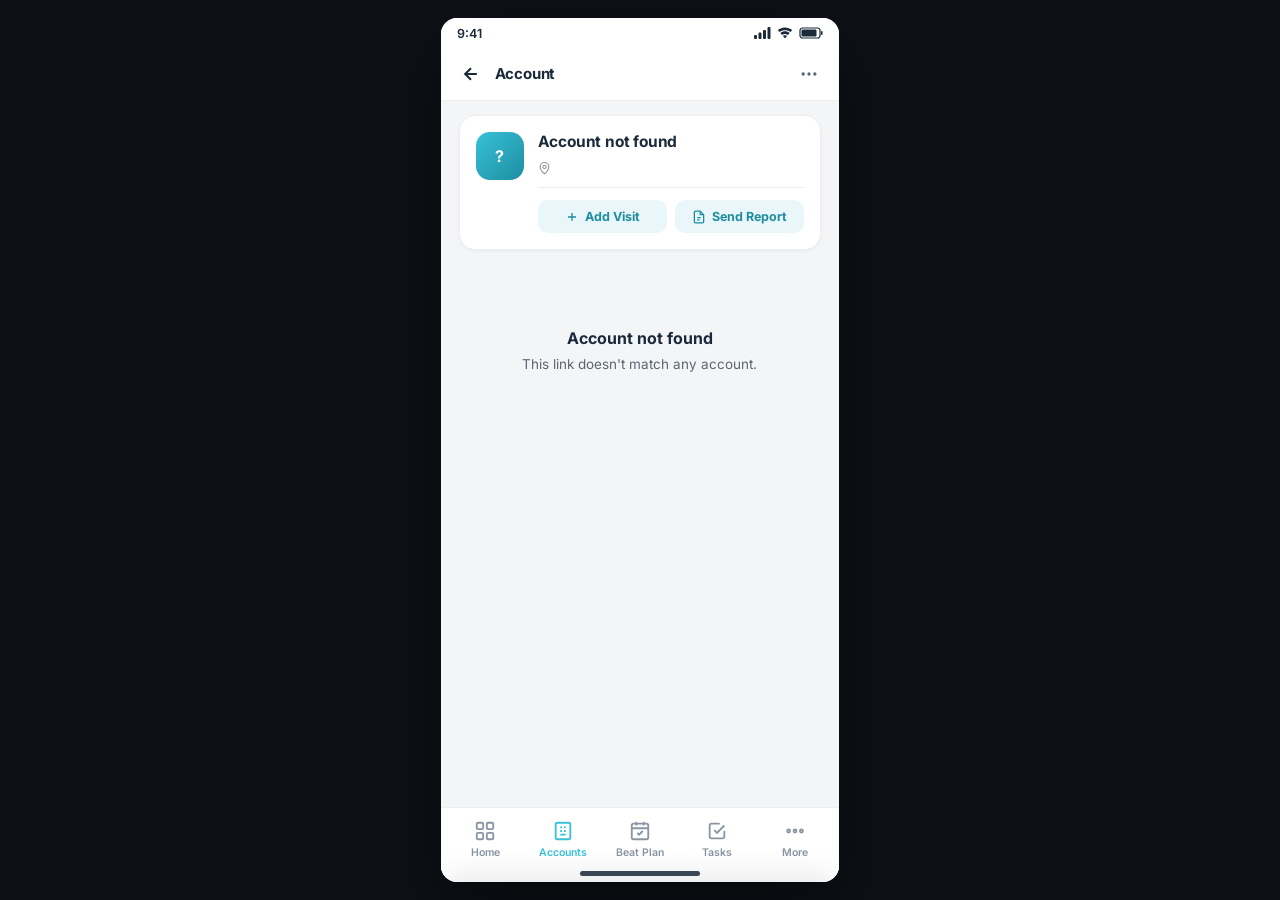
==== commit b44a093e: "Deferred batch 1: More nav, Add Visit wiring, Pause Shift + Workspace - Bottom nav -> Home/Accounts/" ====
--- a/accounts/index.html
+++ b/accounts/index.html
@@ -188,7 +188,7 @@
   document.getElementById('ad-sub').textContent=`${a.id} · Last visit ${a.lastVisit}`;
   ad.current=a; ad.acc={info:true,contacts:true};
 
-  content.innerHTML=renderTypeInfo(a)+renderContacts(a);
+  content.innerHTML=renderTypeInfo(a)+renderContacts(a)+renderRelated(a);
   bindAccordions();
   document.querySelector('#view-detail .screen').scrollTop=0;
 }
@@ -245,6 +245,28 @@
   </div>`;
 }
 
+/* Related Leads, Deals & Tasks for this account */
+function renderRelated(a){
+  const slug=slugify(a.name);
+  const leads=(typeof LEADS!=='undefined'?LEADS:[]).filter(l=>l.accountSlug===slug);
+  const deals=(typeof DEALS!=='undefined'?DEALS:[]).filter(d=>d.accountSlug===slug);
+  const tasks=(typeof TASKS!=='undefined'?TASKS:[]).filter(t=>t.accountSlug===slug);
+  if(!leads.length&&!deals.length&&!tasks.length) return '';
+  const linkRow=(label,val,href)=>`<a class="vd-row" style="text-decoration:none;color:inherit;" href="${href}" onclick="event.preventDefault();location.href='${href}'"><span class="vd-row-label">${label}</span><span class="vd-row-value" style="color:var(--teal-press);">${val} ›</span></a>`;
+  let rows='';
+  leads.forEach(l=>rows+=linkRow('Lead',`${l.title} · ${l.stage}`,`/leads/${l.id}`));
+  deals.forEach(d=>rows+=linkRow('Deal',`${d.name} · ${d.status}`,`/deals/${d.id}`));
+  tasks.forEach(t=>rows+=linkRow('Task',`${t.title} · ${t.status}`,`/tasks/${t.id}`));
+  return `<div class="acc open" data-key="related" style="margin-top:14px;">
+    <div class="acc-head">
+      <div class="acc-icon"><svg width="16" height="16" viewBox="0 0 24 24" fill="none" stroke="currentColor" stroke-width="2"><path d="M4 6h16M4 12h16M4 18h10"/></svg></div>
+      <div class="acc-title"><div class="acc-name">Related</div><div class="acc-sub">Leads, deals &amp; tasks on this account</div></div>
+      <svg class="acc-chev" width="18" height="18" viewBox="0 0 24 24" fill="none" stroke="currentColor" stroke-width="2.5"><path d="M6 9l6 6 6-6"/></svg>
+    </div>
+    <div class="acc-body">${rows}</div>
+  </div>`;
+}
+
 function bindAccordions(){
   document.querySelectorAll('#ad-content .acc').forEach(acc=>{
     acc.querySelector('.acc-head').addEventListener('click',()=>{
@@ -255,8 +277,22 @@
   });
 }
 
-function addVisit(){ if(ad.current) snack(`Visit added to beat plan · ${ad.current.name} (pending approval)`); }
-function addVisitFor(slug){ const a=findAccountBySlug(slug); if(a) snack(`Visit added to beat plan · ${a.name} (pending approval)`); }
+const ADD_PURPOSE={referral:"Referral discussion",venue:"Camp recce",corporate:"Intro meeting"};
+function queueVisit(a){
+  if(!a) return;
+  let added=[];
+  try{ added=JSON.parse(sessionStorage.getItem('addedVisits')||'[]'); }catch(e){ added=[]; }
+  const contact=(a.contacts&&a.contacts[0])?a.contacts[0].n:'—';
+  added.push({
+    id:'AV-'+(added.length+1)+'-'+slugify(a.name).slice(0,6),
+    time:"TBD",ap:"",accountSlug:slugify(a.name),accountName:a.name,accountSub:a.sub,
+    type:a.type,tier:a.tier,purpose:ADD_PURPOSE[a.type]||"Visit",contact,vt:"In person",status:"up",added:true
+  });
+  sessionStorage.setItem('addedVisits',JSON.stringify(added));
+  snack(`Visit added to beat plan · ${a.name} (pending approval)`);
+}
+function addVisit(){ queueVisit(ad.current); }
+function addVisitFor(slug){ queueVisit(findAccountBySlug(slug)); }
 
 function showView(name){
   document.getElementById('view-list').classList.toggle('active',name==='list');
--- a/assets/styles.css
+++ b/assets/styles.css
@@ -517,6 +517,36 @@
 .dash-action-ic.urgent{background:var(--red-tint);color:var(--red);}
 .dash-action-t{flex:1;font-size:13px;font-weight:600;color:var(--ink);line-height:1.35;overflow:hidden;}
 .dash-action-chev{color:var(--ink-4);flex:0 0 14px;}
+
+/* Approval banner (maker-checker) */
+.dash-approval{display:flex;align-items:center;gap:12px;margin-top:12px;background:var(--amber-tint);border:1px solid var(--amber);border-radius:14px;padding:12px 14px;text-decoration:none;color:inherit;}
+.dash-approval:active{filter:brightness(.98);}
+.dash-approval-ic{width:30px;height:30px;border-radius:9px;background:var(--surface);color:var(--amber);display:flex;align-items:center;justify-content:center;flex:0 0 30px;}
+.dash-approval-body{flex:1;min-width:0;}
+.dash-approval-t{display:block;font-size:13px;font-weight:700;color:var(--ink);line-height:1.3;}
+.dash-approval-s{display:block;font-size:11.5px;font-weight:500;color:var(--ink-2);margin-top:2px;line-height:1.35;}
+
+/* Maker-checker banner (beat plan) */
+.mc-today{display:flex;align-items:center;gap:9px;padding:4px 2px 2px;}
+.mc-today-l{font-size:var(--f-sub);font-weight:700;color:var(--ink);}
+.mc-today-src{font-size:var(--f-cap);font-weight:600;color:var(--ink-3);margin-left:auto;}
+.mc-pending{display:flex;align-items:center;gap:11px;margin-top:8px;background:var(--amber-tint);border:1px solid var(--amber);border-radius:13px;padding:11px 13px;cursor:pointer;}
+.mc-pending:active{filter:brightness(.98);}
+.mc-pending-ic{width:28px;height:28px;border-radius:8px;background:var(--surface);color:var(--amber);display:flex;align-items:center;justify-content:center;flex:0 0 28px;}
+.mc-pending-body{flex:1;min-width:0;}
+.mc-pending-t{display:block;font-size:12.5px;font-weight:700;color:var(--ink);line-height:1.3;}
+.mc-pending-s{display:block;font-size:11px;font-weight:500;color:var(--ink-2);margin-top:2px;line-height:1.35;overflow:hidden;text-overflow:ellipsis;white-space:nowrap;}
+.mc-note{display:flex;align-items:center;gap:7px;margin-top:8px;font-size:11.5px;font-weight:600;color:var(--green);background:var(--green-tint);border-radius:10px;padding:9px 12px;}
+.mc-note.rej{color:var(--red);background:var(--red-tint);}
+
+/* Deal stage stepper */
+.ld-stepper{display:flex;align-items:flex-start;background:var(--surface);border:1px solid var(--border);border-radius:14px;padding:14px 12px;box-shadow:var(--shadow-card);}
+.ld-step{display:flex;flex-direction:column;align-items:center;gap:6px;flex:0 0 auto;text-align:center;}
+.ld-step-dot{width:13px;height:13px;border-radius:50%;background:#D7DEE3;border:2px solid #D7DEE3;}
+.ld-step.on .ld-step-dot{background:var(--teal);border-color:var(--teal);}
+.ld-step-l{font-size:10px;font-weight:700;color:var(--ink-3);line-height:1.2;max-width:58px;}
+.ld-step.on .ld-step-l{color:var(--teal-press);}
+.ld-step-line{flex:1;height:2px;background:#D7DEE3;margin-top:6px;min-width:8px;}
 
 /* Stats grid — icon-led, single value + label */
 .dash-stats{display:grid;grid-template-columns:1fr 1fr;gap:10px;}
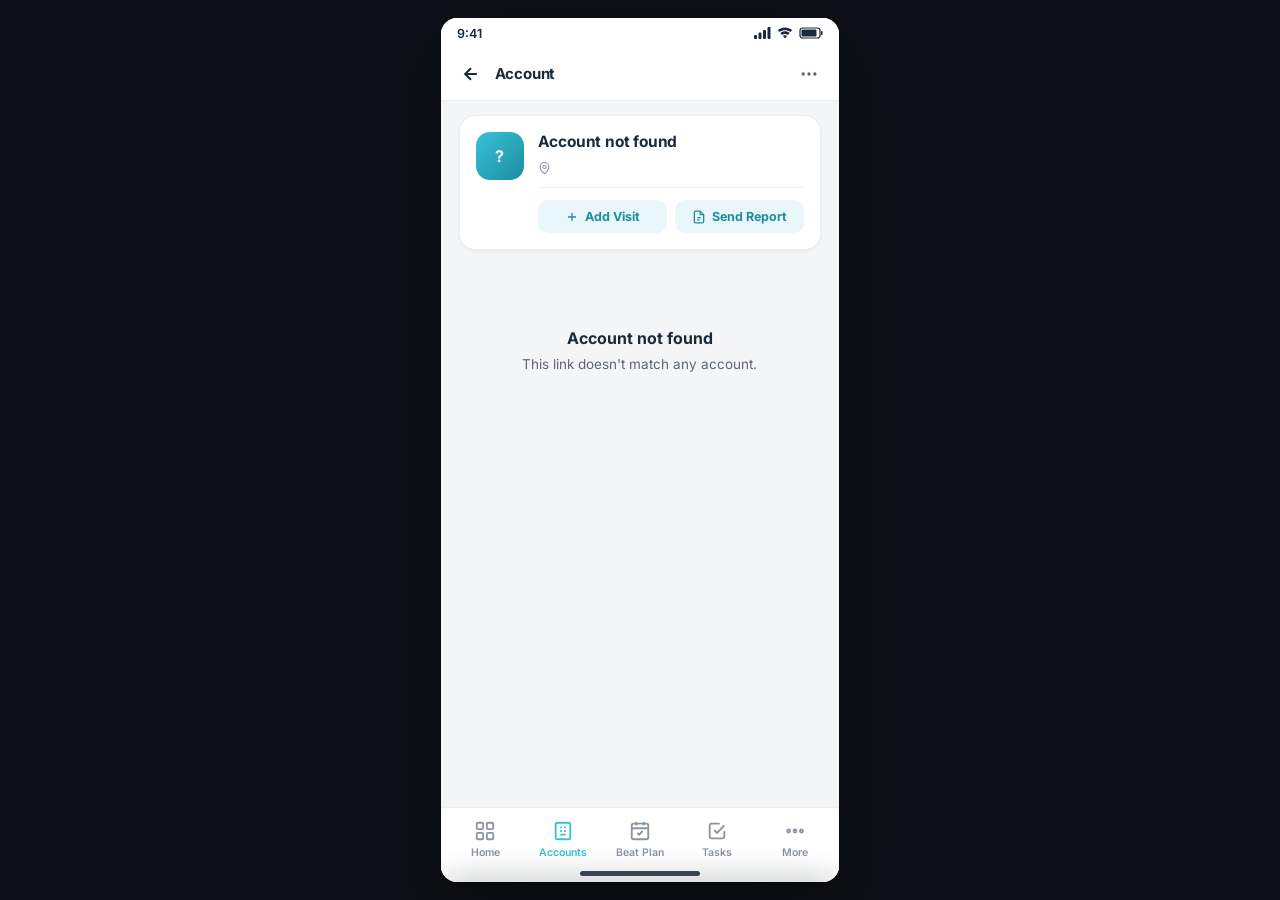
==== commit 7a4c7bb3: "Add create flows for Accounts, Contacts, and Tasks - Accounts: "New" account form (name/type/sub/sta" ====
--- a/accounts/index.html
+++ b/accounts/index.html
@@ -30,6 +30,7 @@
         <span class="count" id="account-count">— accounts</span>
         <div class="tools">
           <button class="iconbtn" onclick="openSheet('a-filter')" title="Filter"><svg width="16" height="16" viewBox="0 0 24 24" fill="none" stroke="currentColor" stroke-width="2"><path d="M3 5h18l-7 8v6l-4 2v-8z"/></svg></button>
+          <button class="plan-reopt-btn" onclick="openSheet('newacct')"><svg width="13" height="13" viewBox="0 0 24 24" fill="none" stroke="currentColor" stroke-width="2.4"><path d="M12 5v14M5 12h14"/></svg>New</button>
         </div>
       </div>
       <div class="screen"><div class="pad" id="account-list" style="padding-top:0;"></div></div>
@@ -99,6 +100,24 @@
       <button class="btn btn-primary" onclick="applyAccountsFilter()">Apply</button>
     </div>
   </div>
+
+  <!-- New account sheet -->
+  <div class="sheet-backdrop" id="newacct-backdrop" onclick="closeSheet('newacct')"></div>
+  <div class="bottom-sheet" id="newacct-sheet">
+    <div class="sheet-handle"></div>
+    <div class="sheet-header"><span class="sheet-title">New account</span>
+      <button class="sheet-close" onclick="closeSheet('newacct')"><svg width="14" height="14" viewBox="0 0 24 24" fill="none" stroke="currentColor" stroke-width="2.5"><path d="M18 6L6 18M6 6l12 12"/></svg></button></div>
+    <div class="co-section"><label class="tke-label">Account name <span class="req" style="color:var(--red)">*</span></label><input class="tke-input" id="nac-name" placeholder="e.g. City Care Clinic" style="font-size:16px;"></div>
+    <div class="co-section"><label class="tke-label">Type</label>
+      <select class="tke-select" id="nac-type"><option value="referral">Referral source</option><option value="venue">Venue</option><option value="corporate">Corporate</option></select></div>
+    <div class="co-section"><label class="tke-label">Sub-type</label><input class="tke-input" id="nac-sub" placeholder="e.g. Nursing Home / Housing Society / IT" style="font-size:16px;"></div>
+    <div class="co-section"><label class="tke-label">Status</label>
+      <select class="tke-select" id="nac-status"><option>Prospect</option><option>Active</option><option>On-hold</option></select></div>
+    <div class="co-section"><label class="tke-label">Address / area</label><input class="tke-input" id="nac-addr" placeholder="e.g. Indiranagar, Bengaluru" style="font-size:16px;"></div>
+    <div class="co-section"><label class="tke-label">Primary contact</label><input class="tke-input" id="nac-contact" placeholder="Name" style="font-size:16px;"></div>
+    <div class="co-section"><label class="tke-label">Contact phone</label><input class="tke-input" id="nac-phone" placeholder="+91 …" style="font-size:16px;"></div>
+    <div class="sheet-footer"><button class="btn secondary" onclick="closeSheet('newacct')">Cancel</button><button class="btn btn-primary" onclick="createAccount()">Create account</button></div>
+  </div>
 </div>
 
 <script src="/assets/data.js"></script>
@@ -107,6 +126,27 @@
 initShell('accounts');
 
 const as_={type:"All",filter:{status:[]},filterDraft:{status:[]}};
+
+/* New account */
+function createAccount(){
+  const name=(document.getElementById('nac-name').value||'').trim();
+  if(!name){ snack('Please enter an account name.'); return; }
+  const type=document.getElementById('nac-type').value;
+  const sub=(document.getElementById('nac-sub').value||'').trim()||({referral:'Clinic',venue:'Venue',corporate:'Company'})[type];
+  const status=document.getElementById('nac-status').value;
+  const addr=(document.getElementById('nac-addr').value||'').trim()||'Bengaluru';
+  const cName=(document.getElementById('nac-contact').value||'').trim();
+  const cPhone=(document.getElementById('nac-phone').value||'').trim();
+  const contacts=cName?[{n:cName,role:'Primary contact',phone:cPhone||'—',email:''}]:[];
+  const acct={id:'AC-'+(9000+ACCOUNTS.length),name,type,sub,status,addr,lastVisit:'No visits yet',created:ACCOUNTS.length+1,contacts};
+  if(type==='referral'){ Object.assign(acct,{tier:2,specialties:'—',referralsMTD:0,referralTarget:0,competing:'—'}); }
+  else if(type==='venue'){ Object.assign(acct,{households:0,footfall:'—',pastCamps:0,preferredTiming:'—'}); }
+  else { Object.assign(acct,{employees:0,insurer:'—',packageTier:'—',renewal:'—'}); }
+  ACCOUNTS.push(acct);
+  closeSheet('newacct');
+  as_.type='All'; renderChips(); renderAccounts();
+  snack('Account created.');
+}
 
 function renderChips(){
   const chips=[["All","All"],["referral","Referral"],["venue","Venue"],["corporate","Corporate"]];
--- a/assets/styles.css
+++ b/assets/styles.css
@@ -548,13 +548,18 @@
 .ld-step.on .ld-step-l{color:var(--teal-press);}
 .ld-step-line{flex:1;height:2px;background:#D7DEE3;margin-top:6px;min-width:8px;}
 
+/* Beat-plan day switcher */
+.plan-day-nav{width:30px;height:30px;flex:0 0 30px;border:1px solid var(--border-strong);background:var(--surface);border-radius:9px;display:flex;align-items:center;justify-content:center;color:var(--ink);cursor:pointer;}
+.plan-day-nav:active{background:#F1F4F6;}
+.plan-date-label{font-size:var(--f-body);font-weight:700;color:var(--ink);}
+
 /* Stats grid — icon-led, single value + label */
 .dash-stats{display:grid;grid-template-columns:1fr 1fr;gap:10px;}
 .dash-stat{background:var(--surface);border:1px solid var(--border);border-radius:12px;padding:14px 14px;box-shadow:var(--shadow-card);display:flex;align-items:center;gap:12px;}
 .dash-stat-ic{width:36px;height:36px;border-radius:10px;background:#F1F4F6;color:var(--ink-2);display:flex;align-items:center;justify-content:center;flex:0 0 36px;}
 .dash-stat-body{flex:1;min-width:0;}
-.dash-stat-v{font-size:19px;font-weight:700;letter-spacing:-.4px;line-height:1;color:var(--ink);}
-.dash-stat-l{font-size:11px;font-weight:700;color:var(--ink-2);margin-top:5px;text-transform:uppercase;letter-spacing:.4px;}
+.dash-stat-v{display:block;font-size:19px;font-weight:700;letter-spacing:-.4px;line-height:1;color:var(--ink);}
+.dash-stat-l{display:block;font-size:11px;font-weight:700;color:var(--ink-2);margin-top:5px;text-transform:uppercase;letter-spacing:.4px;}
 
 /* Keep legacy dash-* classes for back-compat — superseded by above */
 .dash-sec-h{display:flex;align-items:center;justify-content:space-between;margin:20px 0 8px;}
@@ -896,6 +901,8 @@
 .view-toggle{display:inline-flex;background:#EEF1F4;border-radius:9px;padding:3px;height:34px;}
 .view-toggle-btn{border:none;background:transparent;width:34px;height:28px;font-family:'Inter',sans-serif;color:var(--ink-2);cursor:pointer;display:inline-flex;align-items:center;justify-content:center;border-radius:6px;transition:background .15s,color .15s,box-shadow .15s;}
 .view-toggle-btn.sel{background:var(--surface);color:var(--teal-deep);box-shadow:0 1px 3px rgba(27,42,58,.12);}
+/* Text-labelled toggle (Today's plan / Visit history) — wider than icon toggles */
+#vt-plan,#vt-hist{width:auto;padding:0 13px;white-space:nowrap;font-size:12px;font-weight:700;}
 .tool-sep{width:1px;height:20px;background:var(--border-strong);margin:0 4px;flex:0 0 1px;}
 .plan-toolbar .tools{display:inline-flex;align-items:center;gap:6px;}
 .iconbtn.ghost{border-color:transparent;background:transparent;}
